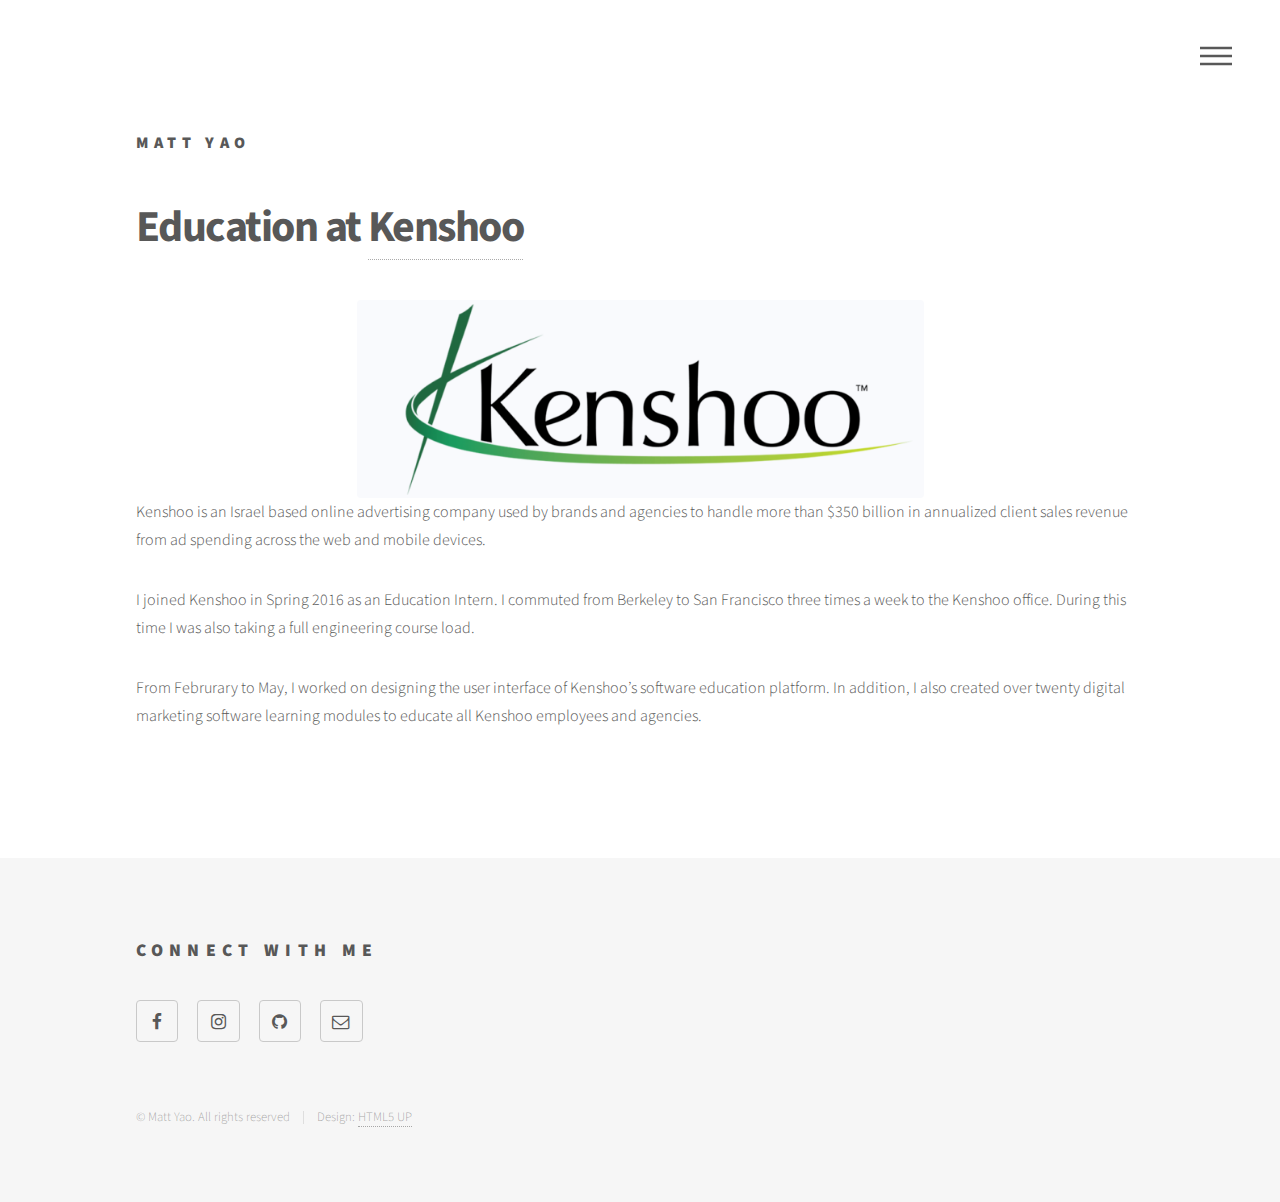
==== kenshoo.html @ 4a02d257 "hope this shit works" ====
<!DOCTYPE HTML>
<!--
	Phantom by HTML5 UP
	html5up.net | @ajlkn
	Free for personal and commercial use under the CCA 3.0 license (html5up.net/license)
-->
<html>
	<head>
		<title>Kenshoo</title>
		<meta charset="utf-8" />
		<meta name="viewport" content="width=device-width, initial-scale=1" />
		<!--[if lte IE 8]><script src="assets/js/ie/html5shiv.js"></script><![endif]-->
		<link rel="stylesheet" href="assets2/css/main.css" />
		<!--[if lte IE 9]><link rel="stylesheet" href="assets/css/ie9.css" /><![endif]-->
		<!--[if lte IE 8]><link rel="stylesheet" href="assets/css/ie8.css" /><![endif]-->
	</head>
	<body>
		<!-- Wrapper -->
			<div id="wrapper">

				<!-- Header -->
			<header id="header">
				<div class="inner">
					<a href="work.html" class="logo">
						<span class="symbol"><span class="title">Matt Yao</span>
					</a>
					<nav>
						<ul>
							<li><a href="#menu">Menu</a></li>
						</ul>
					</nav>
				</div>
			</header>

				<!-- Menu -->
					<nav id="menu">
						<h2>Menu</h2>
						<ul>
							<li><a href="index.html">Home</a></li>
							<li><a href="work.html">Work</a></li>
							<li><a href="projects.html">Projects</a></li>
							<li><a href="personal.html">Personal</a></li>
							<!-- <li><a href="elements.html">Elements</a></li> -->
						</ul>
					</nav>

				<!-- Main -->
					<div id="main">
						<div class="inner">
							<h1>Education at <a href="https://kenshoo.com/about/company/">Kenshoo</a></h1>
							<span class="image main"><img src="images2/kenshoobanner.png" alt="" /></span>
							<p>Kenshoo is an Israel based online advertising company used by brands and agencies to handle more than $350 billion in annualized client sales revenue from ad spending across the web and mobile devices.</p>

							<p>I joined Kenshoo in Spring 2016 as an Education Intern. I commuted from Berkeley to San Francisco three times a week to the Kenshoo office. During this time I was also taking a full engineering course load.</p>
							
							<p>From Februrary to May, I worked on designing the user interface of Kenshoo’s software education platform. In addition, I also created over twenty digital marketing software learning modules to educate all Kenshoo employees and agencies.</p>

						</div>
					</div>

				<!-- Footer -->
					<footer id="footer">
						<div class="inner">
						<!-- 	<section>
								<h2>Get in touch</h2>
								<form method="post" action="#">
									<div class="field half first">
										<input type="text" name="name" id="name" placeholder="Name" />
									</div>
									<div class="field half">
										<input type="email" name="email" id="email" placeholder="Email" />
									</div>
									<div class="field">
										<textarea name="message" id="message" placeholder="Message"></textarea>
									</div>
									<ul class="actions">
										<li><input type="submit" value="Send" class="special" /></li>
									</ul>
								</form>
							</section> -->
							<section>
								<h2>Connect with me</h2>
								<ul class="icons">
									<!-- <li><a href="#" class="icon style2 fa-twitter"><span class="label">Twitter</span></a></li> -->
									<li><a href="https://www.facebook.com/matt.r.yao" class="icon style2 fa-facebook"><span class="label">Facebook</span></a></li>
									<li><a href="https://www.instagram.com/mattyao_/" class="icon style2 fa-instagram"><span class="label">Instagram</span></a></li>
									<!-- <li><a href="#" class="icon style2 fa-dribbble"><span class="label">Dribbble</span></a></li> -->
									<li><a href="https://github.com/mattyao" class="icon style2 fa-github"><span class="label">GitHub</span></a></li>
									<!-- <li><a href="#" class="icon style2 fa-500px"><span class="label">500px</span></a></li> -->
									<!-- <li><a href="#" class="icon style2 fa-phone"><span class="label">Phone</span></a></li> -->
									<li><a href="mailto:matt.r.yao@gmail.com" class="icon style2 fa-envelope-o"><span class="label">Email</span></a></li>
								</ul>
							</section>
							<ul class="copyright">
								<li>&copy; Matt Yao. All rights reserved</li><li>Design: <a href="http://html5up.net">HTML5 UP</a></li>
							</ul>
						</div>
					</footer>

			</div>

		<!-- Scripts -->
			<script src="assets2/js/jquery.min.js"></script>
			<script src="assets2/js/skel.min.js"></script>
			<script src="assets2/js/util.js"></script>
			<!--[if lte IE 8]><script src="assets/js/ie/respond.min.js"></script><![endif]-->
			<script src="assets2/js/main.js"></script>

	</body>
</html>
---- assets2/css/main.css ----
@import url(font-awesome.min.css);
@import url("https://fonts.googleapis.com/css?family=Source+Sans+Pro:300,700,900");

/*
	Phantom by HTML5 UP
	html5up.net | @ajlkn
	Free for personal and commercial use under the CCA 3.0 license (html5up.net/license)
*/

/* Reset */

	html, body, div, span, applet, object, iframe, h1, h2, h3, h4, h5, h6, p, blockquote, pre, a, abbr, acronym, address, big, cite, code, del, dfn, em, img, ins, kbd, q, s, samp, small, strike, strong, sub, sup, tt, var, b, u, i, center, dl, dt, dd, ol, ul, li, fieldset, form, label, legend, table, caption, tbody, tfoot, thead, tr, th, td, article, aside, canvas, details, embed, figure, figcaption, footer, header, hgroup, menu, nav, output, ruby, section, summary, time, mark, audio, video {
		margin: 0;
		padding: 0;
		border: 0;
		font-size: 100%;
		font: inherit;
		vertical-align: baseline;
	}

	article, aside, details, figcaption, figure, footer, header, hgroup, menu, nav, section {
		display: block;
	}

	body {
		line-height: 1;
	}

	ol, ul {
		list-style: none;
	}

	blockquote, q {
		quotes: none;
	}

	blockquote:before, blockquote:after, q:before, q:after {
		content: '';
		content: none;
	}

	table {
		border-collapse: collapse;
		border-spacing: 0;
	}

	body {
		-webkit-text-size-adjust: none;
	}

/* Box Model */

	*, *:before, *:after {
		-moz-box-sizing: border-box;
		-webkit-box-sizing: border-box;
		box-sizing: border-box;
	}

/* Grid */

	.row {
		border-bottom: solid 1px transparent;
		-moz-box-sizing: border-box;
		-webkit-box-sizing: border-box;
		box-sizing: border-box;
	}

	.row > * {
		float: left;
		-moz-box-sizing: border-box;
		-webkit-box-sizing: border-box;
		box-sizing: border-box;
	}

	.row:after, .row:before {
		content: '';
		display: block;
		clear: both;
		height: 0;
	}

	.row.uniform > * > :first-child {
		margin-top: 0;
	}

	.row.uniform > * > :last-child {
		margin-bottom: 0;
	}

	.row.\30 \25 > * {
		padding: 0 0 0 0em;
	}

	.row.\30 \25 {
		margin: 0 0 -1px 0em;
	}

	.row.uniform.\30 \25 > * {
		padding: 0em 0 0 0em;
	}

	.row.uniform.\30 \25 {
		margin: 0em 0 -1px 0em;
	}

	.row > * {
		padding: 0 0 0 2em;
	}

	.row {
		margin: 0 0 -1px -2em;
	}

	.row.uniform > * {
		padding: 2em 0 0 2em;
	}

	.row.uniform {
		margin: -2em 0 -1px -2em;
	}

	.row.\32 00\25 > * {
		padding: 0 0 0 4em;
	}

	.row.\32 00\25 {
		margin: 0 0 -1px -4em;
	}

	.row.uniform.\32 00\25 > * {
		padding: 4em 0 0 4em;
	}

	.row.uniform.\32 00\25 {
		margin: -4em 0 -1px -4em;
	}

	.row.\31 50\25 > * {
		padding: 0 0 0 3em;
	}

	.row.\31 50\25 {
		margin: 0 0 -1px -3em;
	}

	.row.uniform.\31 50\25 > * {
		padding: 3em 0 0 3em;
	}

	.row.uniform.\31 50\25 {
		margin: -3em 0 -1px -3em;
	}

	.row.\35 0\25 > * {
		padding: 0 0 0 1em;
	}

	.row.\35 0\25 {
		margin: 0 0 -1px -1em;
	}

	.row.uniform.\35 0\25 > * {
		padding: 1em 0 0 1em;
	}

	.row.uniform.\35 0\25 {
		margin: -1em 0 -1px -1em;
	}

	.row.\32 5\25 > * {
		padding: 0 0 0 0.5em;
	}

	.row.\32 5\25 {
		margin: 0 0 -1px -0.5em;
	}

	.row.uniform.\32 5\25 > * {
		padding: 0.5em 0 0 0.5em;
	}

	.row.uniform.\32 5\25 {
		margin: -0.5em 0 -1px -0.5em;
	}

	.\31 2u, .\31 2u\24 {
		width: 100%;
		clear: none;
		margin-left: 0;
	}

	.\31 1u, .\31 1u\24 {
		width: 91.6666666667%;
		clear: none;
		margin-left: 0;
	}

	.\31 0u, .\31 0u\24 {
		width: 83.3333333333%;
		clear: none;
		margin-left: 0;
	}

	.\39 u, .\39 u\24 {
		width: 75%;
		clear: none;
		margin-left: 0;
	}

	.\38 u, .\38 u\24 {
		width: 66.6666666667%;
		clear: none;
		margin-left: 0;
	}

	.\37 u, .\37 u\24 {
		width: 58.3333333333%;
		clear: none;
		margin-left: 0;
	}

	.\36 u, .\36 u\24 {
		width: 50%;
		clear: none;
		margin-left: 0;
	}

	.\35 u, .\35 u\24 {
		width: 41.6666666667%;
		clear: none;
		margin-left: 0;
	}

	.\34 u, .\34 u\24 {
		width: 33.3333333333%;
		clear: none;
		margin-left: 0;
	}

	.\33 u, .\33 u\24 {
		width: 25%;
		clear: none;
		margin-left: 0;
	}

	.\32 u, .\32 u\24 {
		width: 16.6666666667%;
		clear: none;
		margin-left: 0;
	}

	.\31 u, .\31 u\24 {
		width: 8.3333333333%;
		clear: none;
		margin-left: 0;
	}

	.\31 2u\24 + *,
	.\31 1u\24 + *,
	.\31 0u\24 + *,
	.\39 u\24 + *,
	.\38 u\24 + *,
	.\37 u\24 + *,
	.\36 u\24 + *,
	.\35 u\24 + *,
	.\34 u\24 + *,
	.\33 u\24 + *,
	.\32 u\24 + *,
	.\31 u\24 + * {
		clear: left;
	}

	.\-11u {
		margin-left: 91.66667%;
	}

	.\-10u {
		margin-left: 83.33333%;
	}

	.\-9u {
		margin-left: 75%;
	}

	.\-8u {
		margin-left: 66.66667%;
	}

	.\-7u {
		margin-left: 58.33333%;
	}

	.\-6u {
		margin-left: 50%;
	}

	.\-5u {
		margin-left: 41.66667%;
	}

	.\-4u {
		margin-left: 33.33333%;
	}

	.\-3u {
		margin-left: 25%;
	}

	.\-2u {
		margin-left: 16.66667%;
	}

	.\-1u {
		margin-left: 8.33333%;
	}

	@media screen and (max-width: 1680px) {

		.row > * {
			padding: 0 0 0 2em;
		}

		.row {
			margin: 0 0 -1px -2em;
		}

		.row.uniform > * {
			padding: 2em 0 0 2em;
		}

		.row.uniform {
			margin: -2em 0 -1px -2em;
		}

		.row.\32 00\25 > * {
			padding: 0 0 0 4em;
		}

		.row.\32 00\25 {
			margin: 0 0 -1px -4em;
		}

		.row.uniform.\32 00\25 > * {
			padding: 4em 0 0 4em;
		}

		.row.uniform.\32 00\25 {
			margin: -4em 0 -1px -4em;
		}

		.row.\31 50\25 > * {
			padding: 0 0 0 3em;
		}

		.row.\31 50\25 {
			margin: 0 0 -1px -3em;
		}

		.row.uniform.\31 50\25 > * {
			padding: 3em 0 0 3em;
		}

		.row.uniform.\31 50\25 {
			margin: -3em 0 -1px -3em;
		}

		.row.\35 0\25 > * {
			padding: 0 0 0 1em;
		}

		.row.\35 0\25 {
			margin: 0 0 -1px -1em;
		}

		.row.uniform.\35 0\25 > * {
			padding: 1em 0 0 1em;
		}

		.row.uniform.\35 0\25 {
			margin: -1em 0 -1px -1em;
		}

		.row.\32 5\25 > * {
			padding: 0 0 0 0.5em;
		}

		.row.\32 5\25 {
			margin: 0 0 -1px -0.5em;
		}

		.row.uniform.\32 5\25 > * {
			padding: 0.5em 0 0 0.5em;
		}

		.row.uniform.\32 5\25 {
			margin: -0.5em 0 -1px -0.5em;
		}

		.\31 2u\28xlarge\29, .\31 2u\24\28xlarge\29 {
			width: 100%;
			clear: none;
			margin-left: 0;
		}

		.\31 1u\28xlarge\29, .\31 1u\24\28xlarge\29 {
			width: 91.6666666667%;
			clear: none;
			margin-left: 0;
		}

		.\31 0u\28xlarge\29, .\31 0u\24\28xlarge\29 {
			width: 83.3333333333%;
			clear: none;
			margin-left: 0;
		}

		.\39 u\28xlarge\29, .\39 u\24\28xlarge\29 {
			width: 75%;
			clear: none;
			margin-left: 0;
		}

		.\38 u\28xlarge\29, .\38 u\24\28xlarge\29 {
			width: 66.6666666667%;
			clear: none;
			margin-left: 0;
		}

		.\37 u\28xlarge\29, .\37 u\24\28xlarge\29 {
			width: 58.3333333333%;
			clear: none;
			margin-left: 0;
		}

		.\36 u\28xlarge\29, .\36 u\24\28xlarge\29 {
			width: 50%;
			clear: none;
			margin-left: 0;
		}

		.\35 u\28xlarge\29, .\35 u\24\28xlarge\29 {
			width: 41.6666666667%;
			clear: none;
			margin-left: 0;
		}

		.\34 u\28xlarge\29, .\34 u\24\28xlarge\29 {
			width: 33.3333333333%;
			clear: none;
			margin-left: 0;
		}

		.\33 u\28xlarge\29, .\33 u\24\28xlarge\29 {
			width: 25%;
			clear: none;
			margin-left: 0;
		}

		.\32 u\28xlarge\29, .\32 u\24\28xlarge\29 {
			width: 16.6666666667%;
			clear: none;
			margin-left: 0;
		}

		.\31 u\28xlarge\29, .\31 u\24\28xlarge\29 {
			width: 8.3333333333%;
			clear: none;
			margin-left: 0;
		}

		.\31 2u\24\28xlarge\29 + *,
		.\31 1u\24\28xlarge\29 + *,
		.\31 0u\24\28xlarge\29 + *,
		.\39 u\24\28xlarge\29 + *,
		.\38 u\24\28xlarge\29 + *,
		.\37 u\24\28xlarge\29 + *,
		.\36 u\24\28xlarge\29 + *,
		.\35 u\24\28xlarge\29 + *,
		.\34 u\24\28xlarge\29 + *,
		.\33 u\24\28xlarge\29 + *,
		.\32 u\24\28xlarge\29 + *,
		.\31 u\24\28xlarge\29 + * {
			clear: left;
		}

		.\-11u\28xlarge\29 {
			margin-left: 91.66667%;
		}

		.\-10u\28xlarge\29 {
			margin-left: 83.33333%;
		}

		.\-9u\28xlarge\29 {
			margin-left: 75%;
		}

		.\-8u\28xlarge\29 {
			margin-left: 66.66667%;
		}

		.\-7u\28xlarge\29 {
			margin-left: 58.33333%;
		}

		.\-6u\28xlarge\29 {
			margin-left: 50%;
		}

		.\-5u\28xlarge\29 {
			margin-left: 41.66667%;
		}

		.\-4u\28xlarge\29 {
			margin-left: 33.33333%;
		}

		.\-3u\28xlarge\29 {
			margin-left: 25%;
		}

		.\-2u\28xlarge\29 {
			margin-left: 16.66667%;
		}

		.\-1u\28xlarge\29 {
			margin-left: 8.33333%;
		}

	}

	@media screen and (max-width: 1280px) {

		.row > * {
			padding: 0 0 0 2em;
		}

		.row {
			margin: 0 0 -1px -2em;
		}

		.row.uniform > * {
			padding: 2em 0 0 2em;
		}

		.row.uniform {
			margin: -2em 0 -1px -2em;
		}

		.row.\32 00\25 > * {
			padding: 0 0 0 4em;
		}

		.row.\32 00\25 {
			margin: 0 0 -1px -4em;
		}

		.row.uniform.\32 00\25 > * {
			padding: 4em 0 0 4em;
		}

		.row.uniform.\32 00\25 {
			margin: -4em 0 -1px -4em;
		}

		.row.\31 50\25 > * {
			padding: 0 0 0 3em;
		}

		.row.\31 50\25 {
			margin: 0 0 -1px -3em;
		}

		.row.uniform.\31 50\25 > * {
			padding: 3em 0 0 3em;
		}

		.row.uniform.\31 50\25 {
			margin: -3em 0 -1px -3em;
		}

		.row.\35 0\25 > * {
			padding: 0 0 0 1em;
		}

		.row.\35 0\25 {
			margin: 0 0 -1px -1em;
		}

		.row.uniform.\35 0\25 > * {
			padding: 1em 0 0 1em;
		}

		.row.uniform.\35 0\25 {
			margin: -1em 0 -1px -1em;
		}

		.row.\32 5\25 > * {
			padding: 0 0 0 0.5em;
		}

		.row.\32 5\25 {
			margin: 0 0 -1px -0.5em;
		}

		.row.uniform.\32 5\25 > * {
			padding: 0.5em 0 0 0.5em;
		}

		.row.uniform.\32 5\25 {
			margin: -0.5em 0 -1px -0.5em;
		}

		.\31 2u\28large\29, .\31 2u\24\28large\29 {
			width: 100%;
			clear: none;
			margin-left: 0;
		}

		.\31 1u\28large\29, .\31 1u\24\28large\29 {
			width: 91.6666666667%;
			clear: none;
			margin-left: 0;
		}

		.\31 0u\28large\29, .\31 0u\24\28large\29 {
			width: 83.3333333333%;
			clear: none;
			margin-left: 0;
		}

		.\39 u\28large\29, .\39 u\24\28large\29 {
			width: 75%;
			clear: none;
			margin-left: 0;
		}

		.\38 u\28large\29, .\38 u\24\28large\29 {
			width: 66.6666666667%;
			clear: none;
			margin-left: 0;
		}

		.\37 u\28large\29, .\37 u\24\28large\29 {
			width: 58.3333333333%;
			clear: none;
			margin-left: 0;
		}

		.\36 u\28large\29, .\36 u\24\28large\29 {
			width: 50%;
			clear: none;
			margin-left: 0;
		}

		.\35 u\28large\29, .\35 u\24\28large\29 {
			width: 41.6666666667%;
			clear: none;
			margin-left: 0;
		}

		.\34 u\28large\29, .\34 u\24\28large\29 {
			width: 33.3333333333%;
			clear: none;
			margin-left: 0;
		}

		.\33 u\28large\29, .\33 u\24\28large\29 {
			width: 25%;
			clear: none;
			margin-left: 0;
		}

		.\32 u\28large\29, .\32 u\24\28large\29 {
			width: 16.6666666667%;
			clear: none;
			margin-left: 0;
		}

		.\31 u\28large\29, .\31 u\24\28large\29 {
			width: 8.3333333333%;
			clear: none;
			margin-left: 0;
		}

		.\31 2u\24\28large\29 + *,
		.\31 1u\24\28large\29 + *,
		.\31 0u\24\28large\29 + *,
		.\39 u\24\28large\29 + *,
		.\38 u\24\28large\29 + *,
		.\37 u\24\28large\29 + *,
		.\36 u\24\28large\29 + *,
		.\35 u\24\28large\29 + *,
		.\34 u\24\28large\29 + *,
		.\33 u\24\28large\29 + *,
		.\32 u\24\28large\29 + *,
		.\31 u\24\28large\29 + * {
			clear: left;
		}

		.\-11u\28large\29 {
			margin-left: 91.66667%;
		}

		.\-10u\28large\29 {
			margin-left: 83.33333%;
		}

		.\-9u\28large\29 {
			margin-left: 75%;
		}

		.\-8u\28large\29 {
			margin-left: 66.66667%;
		}

		.\-7u\28large\29 {
			margin-left: 58.33333%;
		}

		.\-6u\28large\29 {
			margin-left: 50%;
		}

		.\-5u\28large\29 {
			margin-left: 41.66667%;
		}

		.\-4u\28large\29 {
			margin-left: 33.33333%;
		}

		.\-3u\28large\29 {
			margin-left: 25%;
		}

		.\-2u\28large\29 {
			margin-left: 16.66667%;
		}

		.\-1u\28large\29 {
			margin-left: 8.33333%;
		}

	}

	@media screen and (max-width: 980px) {

		.row > * {
			padding: 0 0 0 1.5em;
		}

		.row {
			margin: 0 0 -1px -1.5em;
		}

		.row.uniform > * {
			padding: 1.5em 0 0 1.5em;
		}

		.row.uniform {
			margin: -1.5em 0 -1px -1.5em;
		}

		.row.\32 00\25 > * {
			padding: 0 0 0 3em;
		}

		.row.\32 00\25 {
			margin: 0 0 -1px -3em;
		}

		.row.uniform.\32 00\25 > * {
			padding: 3em 0 0 3em;
		}

		.row.uniform.\32 00\25 {
			margin: -3em 0 -1px -3em;
		}

		.row.\31 50\25 > * {
			padding: 0 0 0 2.25em;
		}

		.row.\31 50\25 {
			margin: 0 0 -1px -2.25em;
		}

		.row.uniform.\31 50\25 > * {
			padding: 2.25em 0 0 2.25em;
		}

		.row.uniform.\31 50\25 {
			margin: -2.25em 0 -1px -2.25em;
		}

		.row.\35 0\25 > * {
			padding: 0 0 0 0.75em;
		}

		.row.\35 0\25 {
			margin: 0 0 -1px -0.75em;
		}

		.row.uniform.\35 0\25 > * {
			padding: 0.75em 0 0 0.75em;
		}

		.row.uniform.\35 0\25 {
			margin: -0.75em 0 -1px -0.75em;
		}

		.row.\32 5\25 > * {
			padding: 0 0 0 0.375em;
		}

		.row.\32 5\25 {
			margin: 0 0 -1px -0.375em;
		}

		.row.uniform.\32 5\25 > * {
			padding: 0.375em 0 0 0.375em;
		}

		.row.uniform.\32 5\25 {
			margin: -0.375em 0 -1px -0.375em;
		}

		.\31 2u\28medium\29, .\31 2u\24\28medium\29 {
			width: 100%;
			clear: none;
			margin-left: 0;
		}

		.\31 1u\28medium\29, .\31 1u\24\28medium\29 {
			width: 91.6666666667%;
			clear: none;
			margin-left: 0;
		}

		.\31 0u\28medium\29, .\31 0u\24\28medium\29 {
			width: 83.3333333333%;
			clear: none;
			margin-left: 0;
		}

		.\39 u\28medium\29, .\39 u\24\28medium\29 {
			width: 75%;
			clear: none;
			margin-left: 0;
		}

		.\38 u\28medium\29, .\38 u\24\28medium\29 {
			width: 66.6666666667%;
			clear: none;
			margin-left: 0;
		}

		.\37 u\28medium\29, .\37 u\24\28medium\29 {
			width: 58.3333333333%;
			clear: none;
			margin-left: 0;
		}

		.\36 u\28medium\29, .\36 u\24\28medium\29 {
			width: 50%;
			clear: none;
			margin-left: 0;
		}

		.\35 u\28medium\29, .\35 u\24\28medium\29 {
			width: 41.6666666667%;
			clear: none;
			margin-left: 0;
		}

		.\34 u\28medium\29, .\34 u\24\28medium\29 {
			width: 33.3333333333%;
			clear: none;
			margin-left: 0;
		}

		.\33 u\28medium\29, .\33 u\24\28medium\29 {
			width: 25%;
			clear: none;
			margin-left: 0;
		}

		.\32 u\28medium\29, .\32 u\24\28medium\29 {
			width: 16.6666666667%;
			clear: none;
			margin-left: 0;
		}

		.\31 u\28medium\29, .\31 u\24\28medium\29 {
			width: 8.3333333333%;
			clear: none;
			margin-left: 0;
		}

		.\31 2u\24\28medium\29 + *,
		.\31 1u\24\28medium\29 + *,
		.\31 0u\24\28medium\29 + *,
		.\39 u\24\28medium\29 + *,
		.\38 u\24\28medium\29 + *,
		.\37 u\24\28medium\29 + *,
		.\36 u\24\28medium\29 + *,
		.\35 u\24\28medium\29 + *,
		.\34 u\24\28medium\29 + *,
		.\33 u\24\28medium\29 + *,
		.\32 u\24\28medium\29 + *,
		.\31 u\24\28medium\29 + * {
			clear: left;
		}

		.\-11u\28medium\29 {
			margin-left: 91.66667%;
		}

		.\-10u\28medium\29 {
			margin-left: 83.33333%;
		}

		.\-9u\28medium\29 {
			margin-left: 75%;
		}

		.\-8u\28medium\29 {
			margin-left: 66.66667%;
		}

		.\-7u\28medium\29 {
			margin-left: 58.33333%;
		}

		.\-6u\28medium\29 {
			margin-left: 50%;
		}

		.\-5u\28medium\29 {
			margin-left: 41.66667%;
		}

		.\-4u\28medium\29 {
			margin-left: 33.33333%;
		}

		.\-3u\28medium\29 {
			margin-left: 25%;
		}

		.\-2u\28medium\29 {
			margin-left: 16.66667%;
		}

		.\-1u\28medium\29 {
			margin-left: 8.33333%;
		}

	}

	@media screen and (max-width: 736px) {

		.row > * {
			padding: 0 0 0 1em;
		}

		.row {
			margin: 0 0 -1px -1em;
		}

		.row.uniform > * {
			padding: 1em 0 0 1em;
		}

		.row.uniform {
			margin: -1em 0 -1px -1em;
		}

		.row.\32 00\25 > * {
			padding: 0 0 0 2em;
		}

		.row.\32 00\25 {
			margin: 0 0 -1px -2em;
		}

		.row.uniform.\32 00\25 > * {
			padding: 2em 0 0 2em;
		}

		.row.uniform.\32 00\25 {
			margin: -2em 0 -1px -2em;
		}

		.row.\31 50\25 > * {
			padding: 0 0 0 1.5em;
		}

		.row.\31 50\25 {
			margin: 0 0 -1px -1.5em;
		}

		.row.uniform.\31 50\25 > * {
			padding: 1.5em 0 0 1.5em;
		}

		.row.uniform.\31 50\25 {
			margin: -1.5em 0 -1px -1.5em;
		}

		.row.\35 0\25 > * {
			padding: 0 0 0 0.5em;
		}

		.row.\35 0\25 {
			margin: 0 0 -1px -0.5em;
		}

		.row.uniform.\35 0\25 > * {
			padding: 0.5em 0 0 0.5em;
		}

		.row.uniform.\35 0\25 {
			margin: -0.5em 0 -1px -0.5em;
		}

		.row.\32 5\25 > * {
			padding: 0 0 0 0.25em;
		}

		.row.\32 5\25 {
			margin: 0 0 -1px -0.25em;
		}

		.row.uniform.\32 5\25 > * {
			padding: 0.25em 0 0 0.25em;
		}

		.row.uniform.\32 5\25 {
			margin: -0.25em 0 -1px -0.25em;
		}

		.\31 2u\28small\29, .\31 2u\24\28small\29 {
			width: 100%;
			clear: none;
			margin-left: 0;
		}

		.\31 1u\28small\29, .\31 1u\24\28small\29 {
			width: 91.6666666667%;
			clear: none;
			margin-left: 0;
		}

		.\31 0u\28small\29, .\31 0u\24\28small\29 {
			width: 83.3333333333%;
			clear: none;
			margin-left: 0;
		}

		.\39 u\28small\29, .\39 u\24\28small\29 {
			width: 75%;
			clear: none;
			margin-left: 0;
		}

		.\38 u\28small\29, .\38 u\24\28small\29 {
			width: 66.6666666667%;
			clear: none;
			margin-left: 0;
		}

		.\37 u\28small\29, .\37 u\24\28small\29 {
			width: 58.3333333333%;
			clear: none;
			margin-left: 0;
		}

		.\36 u\28small\29, .\36 u\24\28small\29 {
			width: 50%;
			clear: none;
			margin-left: 0;
		}

		.\35 u\28small\29, .\35 u\24\28small\29 {
			width: 41.6666666667%;
			clear: none;
			margin-left: 0;
		}

		.\34 u\28small\29, .\34 u\24\28small\29 {
			width: 33.3333333333%;
			clear: none;
			margin-left: 0;
		}

		.\33 u\28small\29, .\33 u\24\28small\29 {
			width: 25%;
			clear: none;
			margin-left: 0;
		}

		.\32 u\28small\29, .\32 u\24\28small\29 {
			width: 16.6666666667%;
			clear: none;
			margin-left: 0;
		}

		.\31 u\28small\29, .\31 u\24\28small\29 {
			width: 8.3333333333%;
			clear: none;
			margin-left: 0;
		}

		.\31 2u\24\28small\29 + *,
		.\31 1u\24\28small\29 + *,
		.\31 0u\24\28small\29 + *,
		.\39 u\24\28small\29 + *,
		.\38 u\24\28small\29 + *,
		.\37 u\24\28small\29 + *,
		.\36 u\24\28small\29 + *,
		.\35 u\24\28small\29 + *,
		.\34 u\24\28small\29 + *,
		.\33 u\24\28small\29 + *,
		.\32 u\24\28small\29 + *,
		.\31 u\24\28small\29 + * {
			clear: left;
		}

		.\-11u\28small\29 {
			margin-left: 91.66667%;
		}

		.\-10u\28small\29 {
			margin-left: 83.33333%;
		}

		.\-9u\28small\29 {
			margin-left: 75%;
		}

		.\-8u\28small\29 {
			margin-left: 66.66667%;
		}

		.\-7u\28small\29 {
			margin-left: 58.33333%;
		}

		.\-6u\28small\29 {
			margin-left: 50%;
		}

		.\-5u\28small\29 {
			margin-left: 41.66667%;
		}

		.\-4u\28small\29 {
			margin-left: 33.33333%;
		}

		.\-3u\28small\29 {
			margin-left: 25%;
		}

		.\-2u\28small\29 {
			margin-left: 16.66667%;
		}

		.\-1u\28small\29 {
			margin-left: 8.33333%;
		}

	}

	@media screen and (max-width: 480px) {

		.row > * {
			padding: 0 0 0 1em;
		}

		.row {
			margin: 0 0 -1px -1em;
		}

		.row.uniform > * {
			padding: 1em 0 0 1em;
		}

		.row.uniform {
			margin: -1em 0 -1px -1em;
		}

		.row.\32 00\25 > * {
			padding: 0 0 0 2em;
		}

		.row.\32 00\25 {
			margin: 0 0 -1px -2em;
		}

		.row.uniform.\32 00\25 > * {
			padding: 2em 0 0 2em;
		}

		.row.uniform.\32 00\25 {
			margin: -2em 0 -1px -2em;
		}

		.row.\31 50\25 > * {
			padding: 0 0 0 1.5em;
		}

		.row.\31 50\25 {
			margin: 0 0 -1px -1.5em;
		}

		.row.uniform.\31 50\25 > * {
			padding: 1.5em 0 0 1.5em;
		}

		.row.uniform.\31 50\25 {
			margin: -1.5em 0 -1px -1.5em;
		}

		.row.\35 0\25 > * {
			padding: 0 0 0 0.5em;
		}

		.row.\35 0\25 {
			margin: 0 0 -1px -0.5em;
		}

		.row.uniform.\35 0\25 > * {
			padding: 0.5em 0 0 0.5em;
		}

		.row.uniform.\35 0\25 {
			margin: -0.5em 0 -1px -0.5em;
		}

		.row.\32 5\25 > * {
			padding: 0 0 0 0.25em;
		}

		.row.\32 5\25 {
			margin: 0 0 -1px -0.25em;
		}

		.row.uniform.\32 5\25 > * {
			padding: 0.25em 0 0 0.25em;
		}

		.row.uniform.\32 5\25 {
			margin: -0.25em 0 -1px -0.25em;
		}

		.\31 2u\28xsmall\29, .\31 2u\24\28xsmall\29 {
			width: 100%;
			clear: none;
			margin-left: 0;
		}

		.\31 1u\28xsmall\29, .\31 1u\24\28xsmall\29 {
			width: 91.6666666667%;
			clear: none;
			margin-left: 0;
		}

		.\31 0u\28xsmall\29, .\31 0u\24\28xsmall\29 {
			width: 83.3333333333%;
			clear: none;
			margin-left: 0;
		}

		.\39 u\28xsmall\29, .\39 u\24\28xsmall\29 {
			width: 75%;
			clear: none;
			margin-left: 0;
		}

		.\38 u\28xsmall\29, .\38 u\24\28xsmall\29 {
			width: 66.6666666667%;
			clear: none;
			margin-left: 0;
		}

		.\37 u\28xsmall\29, .\37 u\24\28xsmall\29 {
			width: 58.3333333333%;
			clear: none;
			margin-left: 0;
		}

		.\36 u\28xsmall\29, .\36 u\24\28xsmall\29 {
			width: 50%;
			clear: none;
			margin-left: 0;
		}

		.\35 u\28xsmall\29, .\35 u\24\28xsmall\29 {
			width: 41.6666666667%;
			clear: none;
			margin-left: 0;
		}

		.\34 u\28xsmall\29, .\34 u\24\28xsmall\29 {
			width: 33.3333333333%;
			clear: none;
			margin-left: 0;
		}

		.\33 u\28xsmall\29, .\33 u\24\28xsmall\29 {
			width: 25%;
			clear: none;
			margin-left: 0;
		}

		.\32 u\28xsmall\29, .\32 u\24\28xsmall\29 {
			width: 16.6666666667%;
			clear: none;
			margin-left: 0;
		}

		.\31 u\28xsmall\29, .\31 u\24\28xsmall\29 {
			width: 8.3333333333%;
			clear: none;
			margin-left: 0;
		}

		.\31 2u\24\28xsmall\29 + *,
		.\31 1u\24\28xsmall\29 + *,
		.\31 0u\24\28xsmall\29 + *,
		.\39 u\24\28xsmall\29 + *,
		.\38 u\24\28xsmall\29 + *,
		.\37 u\24\28xsmall\29 + *,
		.\36 u\24\28xsmall\29 + *,
		.\35 u\24\28xsmall\29 + *,
		.\34 u\24\28xsmall\29 + *,
		.\33 u\24\28xsmall\29 + *,
		.\32 u\24\28xsmall\29 + *,
		.\31 u\24\28xsmall\29 + * {
			clear: left;
		}

		.\-11u\28xsmall\29 {
			margin-left: 91.66667%;
		}

		.\-10u\28xsmall\29 {
			margin-left: 83.33333%;
		}

		.\-9u\28xsmall\29 {
			margin-left: 75%;
		}

		.\-8u\28xsmall\29 {
			margin-left: 66.66667%;
		}

		.\-7u\28xsmall\29 {
			margin-left: 58.33333%;
		}

		.\-6u\28xsmall\29 {
			margin-left: 50%;
		}

		.\-5u\28xsmall\29 {
			margin-left: 41.66667%;
		}

		.\-4u\28xsmall\29 {
			margin-left: 33.33333%;
		}

		.\-3u\28xsmall\29 {
			margin-left: 25%;
		}

		.\-2u\28xsmall\29 {
			margin-left: 16.66667%;
		}

		.\-1u\28xsmall\29 {
			margin-left: 8.33333%;
		}

	}

	@media screen and (max-width: 360px) {

		.row > * {
			padding: 0 0 0 1em;
		}

		.row {
			margin: 0 0 -1px -1em;
		}

		.row.uniform > * {
			padding: 1em 0 0 1em;
		}

		.row.uniform {
			margin: -1em 0 -1px -1em;
		}

		.row.\32 00\25 > * {
			padding: 0 0 0 2em;
		}

		.row.\32 00\25 {
			margin: 0 0 -1px -2em;
		}

		.row.uniform.\32 00\25 > * {
			padding: 2em 0 0 2em;
		}

		.row.uniform.\32 00\25 {
			margin: -2em 0 -1px -2em;
		}

		.row.\31 50\25 > * {
			padding: 0 0 0 1.5em;
		}

		.row.\31 50\25 {
			margin: 0 0 -1px -1.5em;
		}

		.row.uniform.\31 50\25 > * {
			padding: 1.5em 0 0 1.5em;
		}

		.row.uniform.\31 50\25 {
			margin: -1.5em 0 -1px -1.5em;
		}

		.row.\35 0\25 > * {
			padding: 0 0 0 0.5em;
		}

		.row.\35 0\25 {
			margin: 0 0 -1px -0.5em;
		}

		.row.uniform.\35 0\25 > * {
			padding: 0.5em 0 0 0.5em;
		}

		.row.uniform.\35 0\25 {
			margin: -0.5em 0 -1px -0.5em;
		}

		.row.\32 5\25 > * {
			padding: 0 0 0 0.25em;
		}

		.row.\32 5\25 {
			margin: 0 0 -1px -0.25em;
		}

		.row.uniform.\32 5\25 > * {
			padding: 0.25em 0 0 0.25em;
		}

		.row.uniform.\32 5\25 {
			margin: -0.25em 0 -1px -0.25em;
		}

		.\31 2u\28xxsmall\29, .\31 2u\24\28xxsmall\29 {
			width: 100%;
			clear: none;
			margin-left: 0;
		}

		.\31 1u\28xxsmall\29, .\31 1u\24\28xxsmall\29 {
			width: 91.6666666667%;
			clear: none;
			margin-left: 0;
		}

		.\31 0u\28xxsmall\29, .\31 0u\24\28xxsmall\29 {
			width: 83.3333333333%;
			clear: none;
			margin-left: 0;
		}

		.\39 u\28xxsmall\29, .\39 u\24\28xxsmall\29 {
			width: 75%;
			clear: none;
			margin-left: 0;
		}

		.\38 u\28xxsmall\29, .\38 u\24\28xxsmall\29 {
			width: 66.6666666667%;
			clear: none;
			margin-left: 0;
		}

		.\37 u\28xxsmall\29, .\37 u\24\28xxsmall\29 {
			width: 58.3333333333%;
			clear: none;
			margin-left: 0;
		}

		.\36 u\28xxsmall\29, .\36 u\24\28xxsmall\29 {
			width: 50%;
			clear: none;
			margin-left: 0;
		}

		.\35 u\28xxsmall\29, .\35 u\24\28xxsmall\29 {
			width: 41.6666666667%;
			clear: none;
			margin-left: 0;
		}

		.\34 u\28xxsmall\29, .\34 u\24\28xxsmall\29 {
			width: 33.3333333333%;
			clear: none;
			margin-left: 0;
		}

		.\33 u\28xxsmall\29, .\33 u\24\28xxsmall\29 {
			width: 25%;
			clear: none;
			margin-left: 0;
		}

		.\32 u\28xxsmall\29, .\32 u\24\28xxsmall\29 {
			width: 16.6666666667%;
			clear: none;
			margin-left: 0;
		}

		.\31 u\28xxsmall\29, .\31 u\24\28xxsmall\29 {
			width: 8.3333333333%;
			clear: none;
			margin-left: 0;
		}

		.\31 2u\24\28xxsmall\29 + *,
		.\31 1u\24\28xxsmall\29 + *,
		.\31 0u\24\28xxsmall\29 + *,
		.\39 u\24\28xxsmall\29 + *,
		.\38 u\24\28xxsmall\29 + *,
		.\37 u\24\28xxsmall\29 + *,
		.\36 u\24\28xxsmall\29 + *,
		.\35 u\24\28xxsmall\29 + *,
		.\34 u\24\28xxsmall\29 + *,
		.\33 u\24\28xxsmall\29 + *,
		.\32 u\24\28xxsmall\29 + *,
		.\31 u\24\28xxsmall\29 + * {
			clear: left;
		}

		.\-11u\28xxsmall\29 {
			margin-left: 91.66667%;
		}

		.\-10u\28xxsmall\29 {
			margin-left: 83.33333%;
		}

		.\-9u\28xxsmall\29 {
			margin-left: 75%;
		}

		.\-8u\28xxsmall\29 {
			margin-left: 66.66667%;
		}

		.\-7u\28xxsmall\29 {
			margin-left: 58.33333%;
		}

		.\-6u\28xxsmall\29 {
			margin-left: 50%;
		}

		.\-5u\28xxsmall\29 {
			margin-left: 41.66667%;
		}

		.\-4u\28xxsmall\29 {
			margin-left: 33.33333%;
		}

		.\-3u\28xxsmall\29 {
			margin-left: 25%;
		}

		.\-2u\28xxsmall\29 {
			margin-left: 16.66667%;
		}

		.\-1u\28xxsmall\29 {
			margin-left: 8.33333%;
		}

	}

/* Basic */

	@-ms-viewport {
		width: device-width;
	}

	body {
		-ms-overflow-style: scrollbar;
	}

	@media screen and (max-width: 480px) {

		html, body {
			min-width: 320px;
		}

	}

	body {
		background: #ffffff;
	}

		body.is-loading *, body.is-loading *:before, body.is-loading *:after {
			-moz-animation: none !important;
			-webkit-animation: none !important;
			-ms-animation: none !important;
			animation: none !important;
			-moz-transition: none !important;
			-webkit-transition: none !important;
			-ms-transition: none !important;
			transition: none !important;
		}

/* Type */

	body, input, select, textarea {
		color: #585858;
		font-family: "Source Sans Pro", Helvetica, sans-serif;
		font-size: 16pt;
		font-weight: 300;
		line-height: 1.75;
	}

		@media screen and (max-width: 1680px) {

			body, input, select, textarea {
				font-size: 14pt;
			}

		}

		@media screen and (max-width: 1280px) {

			body, input, select, textarea {
				font-size: 12pt;
			}

		}

	a {
		-moz-transition: border-bottom-color 0.2s ease, color 0.2s ease;
		-webkit-transition: border-bottom-color 0.2s ease, color 0.2s ease;
		-ms-transition: border-bottom-color 0.2s ease, color 0.2s ease;
		transition: border-bottom-color 0.2s ease, color 0.2s ease;
		text-decoration: none;
		color: #585858;
		border-bottom: dotted 1px rgba(88, 88, 88, 0.5);
	}

		a:hover {
			border-bottom-color: transparent;
			color: #f2849e !important;
		}

	strong, b {
		font-weight: 900;
	}

	em, i {
		font-style: italic;
	}

	p {
		margin: 0 0 2em 0;
	}

	h1 {
		font-size: 2.75em;
		font-weight: 700;
		line-height: 1.3;
		margin: 0 0 1em 0;
		letter-spacing: -0.035em;
	}

		h1 a {
			color: inherit;
		}

		@media screen and (max-width: 736px) {

			h1 {
				font-size: 2em;
				margin: 0 0 1em 0;
			}

		}

		@media screen and (max-width: 360px) {

			h1 {
				font-size: 1.75em;
			}

		}

	h2, h3, h4, h5, h6 {
		font-weight: 900;
		line-height: 1.5;
		margin: 0 0 2em 0;
		text-transform: uppercase;
		letter-spacing: 0.35em;
	}

		h2 a, h3 a, h4 a, h5 a, h6 a {
			color: inherit;
		}

	h2 {
		font-size: 1.1em;
	}

	h3 {
		font-size: 1em;
	}

	h4 {
		font-size: 0.8em;
	}

	h5 {
		font-size: 0.8em;
	}

	h6 {
		font-size: 0.8em;
	}

	@media screen and (max-width: 980px) {

		h1 br, h2 br, h3 br, h4 br, h5 br, h6 br {
			display: none;
		}

	}

	@media screen and (max-width: 736px) {

		h2 {
			font-size: 1em;
		}

		h3 {
			font-size: 0.8em;
		}

	}

	sub {
		font-size: 0.8em;
		position: relative;
		top: 0.5em;
	}

	sup {
		font-size: 0.8em;
		position: relative;
		top: -0.5em;
	}

	blockquote {
		border-left: solid 4px #c9c9c9;
		font-style: italic;
		margin: 0 0 2em 0;
		padding: 0.5em 0 0.5em 2em;
	}

	code {
		background: rgba(144, 144, 144, 0.075);
		border-radius: 4px;
		border: solid 1px #c9c9c9;
		font-family: "Courier New", monospace;
		font-size: 0.9em;
		margin: 0 0.25em;
		padding: 0.25em 0.65em;
	}

	pre {
		-webkit-overflow-scrolling: touch;
		font-family: "Courier New", monospace;
		font-size: 0.9em;
		margin: 0 0 2em 0;
	}

		pre code {
			display: block;
			line-height: 1.75;
			padding: 1em 1.5em;
			overflow-x: auto;
		}

	hr {
		border: 0;
		border-bottom: solid 1px #c9c9c9;
		margin: 2em 0;
	}

		hr.major {
			margin: 3em 0;
		}

	.align-left {
		text-align: left;
	}

	.align-center {
		text-align: center;
	}

	.align-right {
		text-align: right;
	}

/* Section/Article */

	section.special, article.special {
		text-align: center;
	}

	header p {
		margin-top: -1em;
	}

	@media screen and (max-width: 736px) {

		header p {
			margin-top: 0;
		}

	}

/* Icon */

	.icon {
		text-decoration: none;
		border-bottom: none;
		position: relative;
	}

		.icon:before {
			-moz-osx-font-smoothing: grayscale;
			-webkit-font-smoothing: antialiased;
			font-family: FontAwesome;
			font-style: normal;
			font-weight: normal;
			text-transform: none !important;
		}

		.icon > .label {
			display: none;
		}

		.icon.style2 {
			-moz-transition: background-color 0.2s ease-in-out, color 0.2s ease-in-out, border-color 0.2s ease-in-out;
			-webkit-transition: background-color 0.2s ease-in-out, color 0.2s ease-in-out, border-color 0.2s ease-in-out;
			-ms-transition: background-color 0.2s ease-in-out, color 0.2s ease-in-out, border-color 0.2s ease-in-out;
			transition: background-color 0.2s ease-in-out, color 0.2s ease-in-out, border-color 0.2s ease-in-out;
			background-color: transparent;
			border: solid 1px #c9c9c9;
			border-radius: 4px;
			width: 2.65em;
			height: 2.65em;
			display: inline-block;
			text-align: center;
			line-height: 2.65em;
			color: inherit;
		}

			.icon.style2:before {
				font-size: 1.1em;
			}

			.icon.style2:hover {
				color: #f2849e;
				border-color: #f2849e;
			}

			.icon.style2:active {
				background-color: rgba(242, 132, 158, 0.1);
			}

/* List */

	ol {
		list-style: decimal;
		margin: 0 0 2em 0;
		padding-left: 1.25em;
	}

		ol li {
			padding-left: 0.25em;
		}

	ul {
		list-style: disc;
		margin: 0 0 2em 0;
		padding-left: 1em;
	}

		ul li {
			padding-left: 0.5em;
		}

		ul.alt {
			list-style: none;
			padding-left: 0;
		}

			ul.alt li {
				border-top: solid 1px #c9c9c9;
				padding: 0.5em 0;
			}

				ul.alt li:first-child {
					border-top: 0;
					padding-top: 0;
				}

		ul.icons {
			cursor: default;
			list-style: none;
			padding-left: 0;
			margin: -1em 0 2em -1em;
		}

			ul.icons li {
				display: inline-block;
				padding: 1em 0 0 1em;
			}

		ul.actions {
			cursor: default;
			list-style: none;
			padding-left: 0;
		}

			ul.actions li {
				display: inline-block;
				padding: 0 1em 0 0;
				vertical-align: middle;
			}

				ul.actions li:last-child {
					padding-right: 0;
				}

			ul.actions.small li {
				padding: 0 0.5em 0 0;
			}

			ul.actions.vertical li {
				display: block;
				padding: 1em 0 0 0;
			}

				ul.actions.vertical li:first-child {
					padding-top: 0;
				}

				ul.actions.vertical li > * {
					margin-bottom: 0;
				}

			ul.actions.vertical.small li {
				padding: 0.5em 0 0 0;
			}

				ul.actions.vertical.small li:first-child {
					padding-top: 0;
				}

			ul.actions.fit {
				display: table;
				margin-left: -1em;
				padding: 0;
				table-layout: fixed;
				width: calc(100% + 1em);
			}

				ul.actions.fit li {
					display: table-cell;
					padding: 0 0 0 1em;
				}

					ul.actions.fit li > * {
						margin-bottom: 0;
					}

				ul.actions.fit.small {
					margin-left: -0.5em;
					width: calc(100% + 0.5em);
				}

					ul.actions.fit.small li {
						padding: 0 0 0 0.5em;
					}

			@media screen and (max-width: 480px) {

				ul.actions {
					margin: 0 0 2em 0;
				}

					ul.actions li {
						padding: 1em 0 0 0;
						display: block;
						text-align: center;
						width: 100%;
					}

						ul.actions li:first-child {
							padding-top: 0;
						}

						ul.actions li > * {
							width: 100%;
							margin: 0 !important;
						}

							ul.actions li > *.icon:before {
								margin-left: -2em;
							}

					ul.actions.small li {
						padding: 0.5em 0 0 0;
					}

						ul.actions.small li:first-child {
							padding-top: 0;
						}

			}

	dl {
		margin: 0 0 2em 0;
	}

		dl dt {
			display: block;
			font-weight: 900;
			margin: 0 0 1em 0;
		}

		dl dd {
			margin-left: 2em;
		}

/* Form */

	form {
		margin: -1em 0 2em 0;
	}

		form:after {
			content: '';
			display: block;
			clear: both;
			height: 1px;
		}

		form .field {
			position: relative;
			float: left;
			margin: 0 0 1.3em 0;
			vertical-align: top;
			width: 100%;
		}

		form .half {
			width: calc(50% + 1em) !important;
			padding-left: 2em;
		}

		form .half.first {
			width: calc(50% - 1em) !important;
			padding-left: 0;
		}

		form :last-child {
			margin-bottom: 0;
		}

		form .half:nth-last-child(2) {
			margin-bottom: 0;
		}

		form .actions {
			position: relative;
			clear: both;
			padding-top: 1em;
		}

		@media screen and (max-width: 480px) {

			form .half {
				width: 100% !important;
				padding-left: 0;
			}

			form .half.first {
				width: 100% !important;
				padding-left: 0;
			}

			form .half:nth-last-child(2) {
				margin: 0 0 1.3em 0;
			}

		}

	label {
		display: block;
		font-size: 0.9em;
		font-weight: 900;
		margin: 0 0 1em 0;
	}

	input[type="text"],
	input[type="password"],
	input[type="email"],
	input[type="tel"],
	select,
	textarea {
		-moz-appearance: none;
		-webkit-appearance: none;
		-ms-appearance: none;
		appearance: none;
		background-color: transparent;
		border: none;
		border-radius: 0;
		border-bottom: solid 1px #c9c9c9;
		color: inherit;
		display: block;
		outline: 0;
		padding: 0;
		text-decoration: none;
		width: 100%;
	}

		input[type="text"]:invalid,
		input[type="password"]:invalid,
		input[type="email"]:invalid,
		input[type="tel"]:invalid,
		select:invalid,
		textarea:invalid {
			box-shadow: none;
		}

		input[type="text"]:focus,
		input[type="password"]:focus,
		input[type="email"]:focus,
		input[type="tel"]:focus,
		select:focus,
		textarea:focus {
			border-bottom-color: #f2849e;
			box-shadow: inset 0 -1px 0 0 #f2849e;
		}

	.select-wrapper {
		text-decoration: none;
		display: block;
		position: relative;
	}

		.select-wrapper:before {
			-moz-osx-font-smoothing: grayscale;
			-webkit-font-smoothing: antialiased;
			font-family: FontAwesome;
			font-style: normal;
			font-weight: normal;
			text-transform: none !important;
		}

		.select-wrapper:before {
			color: #c9c9c9;
			content: '\f078';
			display: block;
			height: 3em;
			line-height: 3em;
			pointer-events: none;
			position: absolute;
			right: 0;
			text-align: center;
			top: 0;
			width: 3em;
		}

		.select-wrapper select::-ms-expand {
			display: none;
		}

	input[type="text"],
	input[type="password"],
	input[type="email"],
	select {
		height: 3em;
	}

	textarea {
		padding: 0;
		min-height: 3.75em;
	}

	input[type="checkbox"],
	input[type="radio"] {
		-moz-appearance: none;
		-webkit-appearance: none;
		-ms-appearance: none;
		appearance: none;
		display: block;
		float: left;
		margin-right: -2em;
		opacity: 0;
		width: 1em;
		z-index: -1;
	}

		input[type="checkbox"] + label,
		input[type="radio"] + label {
			text-decoration: none;
			color: #585858;
			cursor: pointer;
			display: inline-block;
			font-size: 1em;
			font-weight: 300;
			padding-left: 2.55em;
			padding-right: 0.75em;
			position: relative;
		}

			input[type="checkbox"] + label:before,
			input[type="radio"] + label:before {
				-moz-osx-font-smoothing: grayscale;
				-webkit-font-smoothing: antialiased;
				font-family: FontAwesome;
				font-style: normal;
				font-weight: normal;
				text-transform: none !important;
			}

			input[type="checkbox"] + label:before,
			input[type="radio"] + label:before {
				border-radius: 4px;
				border: solid 1px #c9c9c9;
				content: '';
				display: inline-block;
				height: 1.8em;
				left: 0;
				line-height: 1.725em;
				position: absolute;
				text-align: center;
				top: 0;
				width: 1.8em;
			}

		input[type="checkbox"]:checked + label:before,
		input[type="radio"]:checked + label:before {
			background: #585858;
			border-color: #585858;
			color: #ffffff;
			content: '\f00c';
		}

		input[type="checkbox"]:focus + label:before,
		input[type="radio"]:focus + label:before {
			border-color: #f2849e;
			box-shadow: 0 0 0 1px #f2849e;
		}

	input[type="checkbox"] + label:before {
		border-radius: 4px;
	}

	input[type="radio"] + label:before {
		border-radius: 100%;
	}

/* Box */

	.box {
		border-radius: 4px;
		border: solid 1px #c9c9c9;
		margin-bottom: 2em;
		padding: 1.5em;
	}

		.box > :last-child,
		.box > :last-child > :last-child,
		.box > :last-child > :last-child > :last-child {
			margin-bottom: 0;
		}

		.box.alt {
			border: 0;
			border-radius: 0;
			padding: 0;
		}

/* Image */

	.image {
		border-radius: 4px;
		border: 0;
		display: inline-block;
		position: relative;
	}

		.image img {
			border-radius: 4px;
			display: block;
		}

		.image.left, .image.right {
			max-width: 40%;
		}

			.image.left img, .image.right img {
				width: 100%;
			}

		.image.left {
			float: left;
			padding: 0 1.5em 1em 0;
			top: 0.25em;
		}

		.image.right {
			float: right;
			padding: 0 0 1em 1.5em;
			top: 0.25em;
		}

		.image.fit {
			display: block;
			margin: 0 0 2em 0;
			width: 100%;
		}

			.image.fit img {
				width: 100%;
			}

		.image.main {
			display: block;
			margin: auto;
			width: 75%;
		}

			.image.main img {
				margin: auto;
				width: 75%;
			}

			@media screen and (max-width: 736px) {

				.image.main {
					margin: 0 0 2em 0;
				}

			}

/* Table */

	.table-wrapper {
		-webkit-overflow-scrolling: touch;
		overflow-x: auto;
	}

	table {
		margin: 0 0 2em 0;
		width: 100%;
	}

		table tbody tr {
			border: solid 1px #c9c9c9;
			border-left: 0;
			border-right: 0;
		}

			table tbody tr:nth-child(2n + 1) {
				background-color: rgba(144, 144, 144, 0.075);
			}

		table td {
			padding: 0.75em 0.75em;
		}

		table th {
			font-size: 0.9em;
			font-weight: 900;
			padding: 0 0.75em 0.75em 0.75em;
			text-align: left;
		}

		table thead {
			border-bottom: solid 2px #c9c9c9;
		}

		table tfoot {
			border-top: solid 2px #c9c9c9;
		}

		table.alt {
			border-collapse: separate;
		}

			table.alt tbody tr td {
				border: solid 1px #c9c9c9;
				border-left-width: 0;
				border-top-width: 0;
			}

				table.alt tbody tr td:first-child {
					border-left-width: 1px;
				}

			table.alt tbody tr:first-child td {
				border-top-width: 1px;
			}

			table.alt thead {
				border-bottom: 0;
			}

			table.alt tfoot {
				border-top: 0;
			}

/* Button */

	input[type="submit"],
	input[type="reset"],
	input[type="button"],
	button,
	.button {
		-moz-appearance: none;
		-webkit-appearance: none;
		-ms-appearance: none;
		appearance: none;
		-moz-transition: background-color 0.2s ease-in-out, color 0.2s ease-in-out, box-shadow 0.2s ease-in-out;
		-webkit-transition: background-color 0.2s ease-in-out, color 0.2s ease-in-out, box-shadow 0.2s ease-in-out;
		-ms-transition: background-color 0.2s ease-in-out, color 0.2s ease-in-out, box-shadow 0.2s ease-in-out;
		transition: background-color 0.2s ease-in-out, color 0.2s ease-in-out, box-shadow 0.2s ease-in-out;
		background-color: transparent;
		border-radius: 4px;
		border: 0;
		box-shadow: inset 0 0 0 2px #585858;
		color: #585858 !important;
		cursor: pointer;
		display: inline-block;
		font-size: 0.8em;
		font-weight: 900;
		height: 3.5em;
		letter-spacing: 0.35em;
		line-height: 3.45em;
		overflow: hidden;
		padding: 0 1.25em 0 1.6em;
		text-align: center;
		text-decoration: none;
		text-overflow: ellipsis;
		text-transform: uppercase;
		white-space: nowrap;
	}

		input[type="submit"].icon:before,
		input[type="reset"].icon:before,
		input[type="button"].icon:before,
		button.icon:before,
		.button.icon:before {
			margin-right: 0.5em;
		}

		input[type="submit"].fit,
		input[type="reset"].fit,
		input[type="button"].fit,
		button.fit,
		.button.fit {
			display: block;
			margin: 0 0 1em 0;
			width: 100%;
		}

		input[type="submit"]:hover,
		input[type="reset"]:hover,
		input[type="button"]:hover,
		button:hover,
		.button:hover {
			color: #f2849e !important;
			box-shadow: inset 0 0 0 2px #f2849e;
		}

		input[type="submit"]:active,
		input[type="reset"]:active,
		input[type="button"]:active,
		button:active,
		.button:active {
			background-color: rgba(242, 132, 158, 0.1);
		}

		input[type="submit"].small,
		input[type="reset"].small,
		input[type="button"].small,
		button.small,
		.button.small {
			font-size: 0.6em;
		}

		input[type="submit"].big,
		input[type="reset"].big,
		input[type="button"].big,
		button.big,
		.button.big {
			font-size: 1em;
		}

		input[type="submit"].special,
		input[type="reset"].special,
		input[type="button"].special,
		button.special,
		.button.special {
			box-shadow: none;
			background-color: #585858;
			color: #ffffff !important;
		}

			input[type="submit"].special:hover,
			input[type="reset"].special:hover,
			input[type="button"].special:hover,
			button.special:hover,
			.button.special:hover {
				background-color: #f2849e;
			}

			input[type="submit"].special:active,
			input[type="reset"].special:active,
			input[type="button"].special:active,
			button.special:active,
			.button.special:active {
				background-color: #ee5f81;
			}

		input[type="submit"].disabled, input[type="submit"]:disabled,
		input[type="reset"].disabled,
		input[type="reset"]:disabled,
		input[type="button"].disabled,
		input[type="button"]:disabled,
		button.disabled,
		button:disabled,
		.button.disabled,
		.button:disabled {
			-moz-pointer-events: none;
			-webkit-pointer-events: none;
			-ms-pointer-events: none;
			pointer-events: none;
			opacity: 0.25;
		}

/* Tiles */

	.tiles {
		display: -moz-flex;
		display: -webkit-flex;
		display: -ms-flex;
		display: flex;
		-moz-flex-wrap: wrap;
		-webkit-flex-wrap: wrap;
		-ms-flex-wrap: wrap;
		flex-wrap: wrap;
		postiion: relative;
		margin: -2.5em 0 0 -2.5em;
	}

		.tiles article {
			-moz-transition: -moz-transform 0.5s ease, opacity 0.5s ease;
			-webkit-transition: -webkit-transform 0.5s ease, opacity 0.5s ease;
			-ms-transition: -ms-transform 0.5s ease, opacity 0.5s ease;
			transition: transform 0.5s ease, opacity 0.5s ease;
			position: relative;
			width: calc(33.33333% - 2.5em);
			margin: 2.5em 0 0 2.5em;
		}

			.tiles article > .image {
				-moz-transition: -moz-transform 0.5s ease;
				-webkit-transition: -webkit-transform 0.5s ease;
				-ms-transition: -ms-transform 0.5s ease;
				transition: transform 0.5s ease;
				position: relative;
				display: block;
				width: 100%;
				border-radius: 4px;
				overflow: hidden;
			}

				.tiles article > .image img {
					display: block;
					width: 100%;
				}

				.tiles article > .image:before {
					-moz-pointer-events: none;
					-webkit-pointer-events: none;
					-ms-pointer-events: none;
					pointer-events: none;
					-moz-transition: background-color 0.5s ease, opacity 0.5s ease;
					-webkit-transition: background-color 0.5s ease, opacity 0.5s ease;
					-ms-transition: background-color 0.5s ease, opacity 0.5s ease;
					transition: background-color 0.5s ease, opacity 0.5s ease;
					content: '';
					display: block;
					position: absolute;
					top: 0;
					left: 0;
					width: 100%;
					height: 100%;
					opacity: 1.0;
					z-index: 1;
					opacity: 0.8;
				}

				.tiles article > .image:after {
					-moz-pointer-events: none;
					-webkit-pointer-events: none;
					-ms-pointer-events: none;
					pointer-events: none;
					-moz-transition: opacity 0.5s ease;
					-webkit-transition: opacity 0.5s ease;
					-ms-transition: opacity 0.5s ease;
					transition: opacity 0.5s ease;
					content: '';
					display: block;
					position: absolute;
					top: 0;
					left: 0;
					width: 100%;
					height: 100%;
					background-image: url("data:image/svg+xml;charset=utf8,%3Csvg xmlns='http://www.w3.org/2000/svg' width='100' height='100' viewBox='0 0 100 100' preserveAspectRatio='none'%3E%3Cstyle%3Eline %7B stroke-width: 0.25px%3B stroke: %23ffffff%3B %7D%3C/style%3E%3Cline x1='0' y1='0' x2='100' y2='100' /%3E%3Cline x1='100' y1='0' x2='0' y2='100' /%3E%3C/svg%3E");
					background-position: center;
					background-repeat: no-repeat;
					background-size: 100% 100%;
					opacity: 0.25;
					z-index: 2;
				}

			.tiles article > a {
				display: -moz-flex;
				display: -webkit-flex;
				display: -ms-flex;
				display: flex;
				-moz-flex-direction: column;
				-webkit-flex-direction: column;
				-ms-flex-direction: column;
				flex-direction: column;
				-moz-align-items: center;
				-webkit-align-items: center;
				-ms-align-items: center;
				align-items: center;
				-moz-justify-content: center;
				-webkit-justify-content: center;
				-ms-justify-content: center;
				justify-content: center;
				-moz-transition: background-color 0.5s ease, -moz-transform 0.5s ease;
				-webkit-transition: background-color 0.5s ease, -webkit-transform 0.5s ease;
				-ms-transition: background-color 0.5s ease, -ms-transform 0.5s ease;
				transition: background-color 0.5s ease, transform 0.5s ease;
				position: absolute;
				top: 0;
				left: 0;
				width: 100%;
				height: 100%;
				padding: 1em;
				border-radius: 4px;
				border-bottom: 0;
				color: #ffffff;
				text-align: center;
				text-decoration: none;
				z-index: 3;
			}

				.tiles article > a > :last-child {
					margin: 0;
				}

				.tiles article > a:hover {
					color: #ffffff !important;
				}

				.tiles article > a h2 {
					margin: 0;
				}

				.tiles article > a .content {
					-moz-transition: max-height 0.5s ease, opacity 0.5s ease;
					-webkit-transition: max-height 0.5s ease, opacity 0.5s ease;
					-ms-transition: max-height 0.5s ease, opacity 0.5s ease;
					transition: max-height 0.5s ease, opacity 0.5s ease;
					width: 100%;
					max-height: 0;
					line-height: 1.5;
					margin-top: 0.35em;
					opacity: 0;
				}

					.tiles article > a .content > :last-child {
						margin-bottom: 0;
					}

			.tiles article.style1 > .image:before {
				background-color: #f2849e;
			}

			.tiles article.style2 > .image:before {
				background-color: #7ecaf6;
			}

			.tiles article.style3 > .image:before {
				background-color: #7bd0c1;
			}

			.tiles article.style4 > .image:before {
				background-color: #c75b9b;
			}

			.tiles article.style5 > .image:before {
				background-color: #ae85ca;
			}

			.tiles article.style6 > .image:before {
				background-color: #8499e7;
			}

			body:not(.is-touch) .tiles article:hover > .image {
				-moz-transform: scale(1.1);
				-webkit-transform: scale(1.1);
				-ms-transform: scale(1.1);
				transform: scale(1.1);
			}

				body:not(.is-touch) .tiles article:hover > .image:before {
					background-color: #333333;
					opacity: 0.35;
				}

				body:not(.is-touch) .tiles article:hover > .image:after {
					opacity: 0;
				}

			body:not(.is-touch) .tiles article:hover .content {
				max-height: 15em;
				opacity: 1;
			}

		* + .tiles {
			margin-top: 2em;
		}

		body.is-loading .tiles article {
			-moz-transform: scale(0.9);
			-webkit-transform: scale(0.9);
			-ms-transform: scale(0.9);
			transform: scale(0.9);
			opacity: 0;
		}

		body.is-touch .tiles article .content {
			max-height: 15em;
			opacity: 1;
		}

		@media screen and (max-width: 1280px) {

			.tiles {
				margin: -1.25em 0 0 -1.25em;
			}

				.tiles article {
					width: calc(33.33333% - 1.25em);
					margin: 1.25em 0 0 1.25em;
				}

		}

		@media screen and (max-width: 980px) {

			.tiles {
				margin: -2.5em 0 0 -2.5em;
			}

				.tiles article {
					width: calc(50% - 2.5em);
					margin: 2.5em 0 0 2.5em;
				}

		}

		@media screen and (max-width: 736px) {

			.tiles {
				margin: -1.25em 0 0 -1.25em;
			}

				.tiles article {
					width: calc(50% - 1.25em);
					margin: 1.25em 0 0 1.25em;
				}

					.tiles article:hover > .image {
						-moz-transform: scale(1.0);
						-webkit-transform: scale(1.0);
						-ms-transform: scale(1.0);
						transform: scale(1.0);
					}

		}

		@media screen and (max-width: 480px) {

			.tiles {
				margin: 0;
			}

				.tiles article {
					width: 100%;
					margin: 1.25em 0 0 0;
				}

		}

/* Header */

	#header {
		padding: 8em 0 0.1em 0 ;
	}

		#header .logo {
			display: block;
			border-bottom: 0;
			color: inherit;
			font-weight: 900;
			letter-spacing: 0.35em;
			margin: 0 0 2.5em 0;
			text-decoration: none;
			text-transform: uppercase;
			display: inline-block;
		}

			#header .logo > * {
				display: inline-block;
				vertical-align: middle;
			}

			#header .logo .symbol {
				margin-right: 0.65em;
			}

				#header .logo .symbol img {
					display: block;
					width: 2em;
					height: 2em;
				}

		#header nav {
			position: fixed;
			right: 2em;
			top: 2em;
			z-index: 10000;
		}

			#header nav ul {
				display: -moz-flex;
				display: -webkit-flex;
				display: -ms-flex;
				display: flex;
				-moz-align-items: center;
				-webkit-align-items: center;
				-ms-align-items: center;
				align-items: center;
				list-style: none;
				margin: 0;
				padding: 0;
			}

				#header nav ul li {
					display: block;
					padding: 0;
				}

					#header nav ul li a {
						display: block;
						position: relative;
						height: 3em;
						line-height: 3em;
						padding: 0 1.5em;
						background-color: rgba(255, 255, 255, 0.5);
						border-radius: 4px;
						border: 0;
						font-size: 0.8em;
						font-weight: 900;
						letter-spacing: 0.35em;
						text-transform: uppercase;
					}

					#header nav ul li a[href="#menu"] {
						-webkit-tap-highlight-color: transparent;
						width: 4em;
						text-indent: 4em;
						font-size: 1em;
						overflow: hidden;
						padding: 0;
						white-space: nowrap;
					}

						#header nav ul li a[href="#menu"]:before, #header nav ul li a[href="#menu"]:after {
							-moz-transition: opacity 0.2s ease;
							-webkit-transition: opacity 0.2s ease;
							-ms-transition: opacity 0.2s ease;
							transition: opacity 0.2s ease;
							content: '';
							display: block;
							position: absolute;
							top: 0;
							left: 0;
							width: 100%;
							height: 100%;
							background-position: center;
							background-repeat: no-repeat;
							background-size: 2em 2em;
						}

						#header nav ul li a[href="#menu"]:before {
							background-image: url("data:image/svg+xml;charset=utf8,%3Csvg xmlns='http://www.w3.org/2000/svg' width='100' height='100' viewBox='0 0 100 100' preserveAspectRatio='none'%3E%3Cstyle%3Eline %7B stroke-width: 8px%3B stroke: %23f2849e%3B %7D%3C/style%3E%3Cline x1='0' y1='25' x2='100' y2='25' /%3E%3Cline x1='0' y1='50' x2='100' y2='50' /%3E%3Cline x1='0' y1='75' x2='100' y2='75' /%3E%3C/svg%3E");
							opacity: 0;
						}

						#header nav ul li a[href="#menu"]:after {
							background-image: url("data:image/svg+xml;charset=utf8,%3Csvg xmlns='http://www.w3.org/2000/svg' width='100' height='100' viewBox='0 0 100 100' preserveAspectRatio='none'%3E%3Cstyle%3Eline %7B stroke-width: 8px%3B stroke: %23585858%3B %7D%3C/style%3E%3Cline x1='0' y1='25' x2='100' y2='25' /%3E%3Cline x1='0' y1='50' x2='100' y2='50' /%3E%3Cline x1='0' y1='75' x2='100' y2='75' /%3E%3C/svg%3E");
							opacity: 1;
						}

						#header nav ul li a[href="#menu"]:hover:before {
							opacity: 1;
						}

						#header nav ul li a[href="#menu"]:hover:after {
							opacity: 0;
						}

		@media screen and (max-width: 736px) {

			#header {
				padding: 4em 0 0.1em 0 ;
			}

				#header nav {
					right: 0.5em;
					top: 0.5em;
				}

					#header nav ul li a[href="#menu"]:before, #header nav ul li a[href="#menu"]:after {
						background-size: 1.5em 1.5em;
					}

		}

/* Menu */

	#wrapper {
		-moz-transition: opacity 0.45s ease;
		-webkit-transition: opacity 0.45s ease;
		-ms-transition: opacity 0.45s ease;
		transition: opacity 0.45s ease;
		opacity: 1;
	}

	#menu {
		-moz-transform: translateX(22em);
		-webkit-transform: translateX(22em);
		-ms-transform: translateX(22em);
		transform: translateX(22em);
		-moz-transition: -moz-transform 0.45s ease, visibility 0.45s;
		-webkit-transition: -webkit-transform 0.45s ease, visibility 0.45s;
		-ms-transition: -ms-transform 0.45s ease, visibility 0.45s;
		transition: transform 0.45s ease, visibility 0.45s;
		position: fixed;
		top: 0;
		right: 0;
		width: 22em;
		max-width: 80%;
		height: 100%;
		-webkit-overflow-scrolling: touch;
		background: #585858;
		color: #ffffff;
		cursor: default;
		visibility: hidden;
		z-index: 10002;
	}

		#menu > .inner {
			-moz-transition: opacity 0.45s ease;
			-webkit-transition: opacity 0.45s ease;
			-ms-transition: opacity 0.45s ease;
			transition: opacity 0.45s ease;
			-webkit-overflow-scrolling: touch;
			position: absolute;
			top: 0;
			left: 0;
			width: 100%;
			height: 100%;
			padding: 2.75em;
			opacity: 0;
			overflow-y: auto;
		}

			#menu > .inner > ul {
				list-style: none;
				margin: 0 0 1em 0;
				padding: 0;
			}

				#menu > .inner > ul > li {
					padding: 0;
					border-top: solid 1px rgba(255, 255, 255, 0.15);
				}

					#menu > .inner > ul > li a {
						display: block;
						padding: 1em 0;
						line-height: 1.5;
						border: 0;
						color: inherit;
					}

					#menu > .inner > ul > li:first-child {
						border-top: 0;
						margin-top: -1em;
					}

		#menu > .close {
			-moz-transition: opacity 0.45s ease, -moz-transform 0.45s ease;
			-webkit-transition: opacity 0.45s ease, -webkit-transform 0.45s ease;
			-ms-transition: opacity 0.45s ease, -ms-transform 0.45s ease;
			transition: opacity 0.45s ease, transform 0.45s ease;
			-moz-transform: scale(0.25) rotate(180deg);
			-webkit-transform: scale(0.25) rotate(180deg);
			-ms-transform: scale(0.25) rotate(180deg);
			transform: scale(0.25) rotate(180deg);
			-webkit-tap-highlight-color: transparent;
			display: block;
			position: absolute;
			top: 2em;
			left: -6em;
			width: 6em;
			text-indent: 6em;
			height: 3em;
			border: 0;
			font-size: 1em;
			opacity: 0;
			overflow: hidden;
			padding: 0;
			white-space: nowrap;
		}

			#menu > .close:before, #menu > .close:after {
				-moz-transition: opacity 0.2s ease;
				-webkit-transition: opacity 0.2s ease;
				-ms-transition: opacity 0.2s ease;
				transition: opacity 0.2s ease;
				content: '';
				display: block;
				position: absolute;
				top: 0;
				left: 0;
				width: 100%;
				height: 100%;
				background-position: center;
				background-repeat: no-repeat;
				background-size: 2em 2em;
			}

			#menu > .close:before {
				background-image: url("data:image/svg+xml;charset=utf8,%3Csvg xmlns='http://www.w3.org/2000/svg' width='100' height='100' viewBox='0 0 100 100' preserveAspectRatio='none'%3E%3Cstyle%3Eline %7B stroke-width: 8px%3B stroke: %23f2849e%3B %7D%3C/style%3E%3Cline x1='15' y1='15' x2='85' y2='85' /%3E%3Cline x1='85' y1='15' x2='15' y2='85' /%3E%3C/svg%3E");
				opacity: 0;
			}

			#menu > .close:after {
				background-image: url("data:image/svg+xml;charset=utf8,%3Csvg xmlns='http://www.w3.org/2000/svg' width='100' height='100' viewBox='0 0 100 100' preserveAspectRatio='none'%3E%3Cstyle%3Eline %7B stroke-width: 8px%3B stroke: %23585858%3B %7D%3C/style%3E%3Cline x1='15' y1='15' x2='85' y2='85' /%3E%3Cline x1='85' y1='15' x2='15' y2='85' /%3E%3C/svg%3E");
				opacity: 1;
			}

			#menu > .close:hover:before {
				opacity: 1;
			}

			#menu > .close:hover:after {
				opacity: 0;
			}

		@media screen and (max-width: 736px) {

			#menu {
				-moz-transform: translateX(16.5em);
				-webkit-transform: translateX(16.5em);
				-ms-transform: translateX(16.5em);
				transform: translateX(16.5em);
				width: 16.5em;
			}

				#menu > .inner {
					padding: 2.75em 1.5em;
				}

				#menu > .close {
					top: 0.5em;
					left: -4.25em;
					width: 4.25em;
					text-indent: 4.25em;
				}

					#menu > .close:before, #menu > .close:after {
						background-size: 1.5em 1.5em;
					}

		}

	body.is-menu-visible #wrapper {
		-moz-pointer-events: none;
		-webkit-pointer-events: none;
		-ms-pointer-events: none;
		pointer-events: none;
		cursor: default;
		opacity: 0.25;
	}

	body.is-menu-visible #menu {
		-moz-transform: translateX(0);
		-webkit-transform: translateX(0);
		-ms-transform: translateX(0);
		transform: translateX(0);
		visibility: visible;
	}

		body.is-menu-visible #menu > * {
			opacity: 1;
		}

		body.is-menu-visible #menu .close {
			-moz-transform: scale(1.0) rotate(0deg);
			-webkit-transform: scale(1.0) rotate(0deg);
			-ms-transform: scale(1.0) rotate(0deg);
			transform: scale(1.0) rotate(0deg);
			opacity: 1;
		}

/* Main */

	#main {
		padding: 0em 0 6em 0 ;
	}

		@media screen and (max-width: 736px) {

			#main {
				padding: 0em 0 4em 0 ;
			}

		}

/* Footer */

	#footer {
		padding: 5em 0 6em 0 ;
		background-color: #f6f6f6;
	}

		#footer > .inner {
			display: -moz-flex;
			display: -webkit-flex;
			display: -ms-flex;
			display: flex;
			-moz-flex-wrap: wrap;
			-webkit-flex-wrap: wrap;
			-ms-flex-wrap: wrap;
			flex-wrap: wrap;
			-moz-flex-direction: row;
			-webkit-flex-direction: row;
			-ms-flex-direction: row;
			flex-direction: row;
		}

			#footer > .inner > * > :last-child {
				margin-bottom: 0;
			}

			#footer > .inner section:nth-child(1) {
				width: calc(66% - 2.5em);
				margin-right: 2.5em;
			}

			#footer > .inner section:nth-child(2) {
				width: calc(33% - 2.5em);
				margin-left: 2.5em;
			}

			#footer > .inner .copyright {
				width: 100%;
				padding: 0;
				margin-top: 5em;
				list-style: none;
				font-size: 0.8em;
				color: rgba(88, 88, 88, 0.5);
			}

				#footer > .inner .copyright a {
					color: inherit;
				}

				#footer > .inner .copyright li {
					display: inline-block;
					border-left: solid 1px rgba(88, 88, 88, 0.15);
					line-height: 1;
					padding: 0 0 0 1em;
					margin: 0 0 0 1em;
				}

					#footer > .inner .copyright li:first-child {
						border-left: 0;
						padding-left: 0;
						margin-left: 0;
					}

		@media screen and (max-width: 1280px) {

			#footer {
				padding: 5em 0 3em 0 ;
			}

				#footer > .inner section:nth-child(1) {
					width: calc(66% - 1.25em);
					margin-right: 1.25em;
				}

				#footer > .inner section:nth-child(2) {
					width: calc(33% - 1.25em);
					margin-left: 1.25em;
				}

		}

		@media screen and (max-width: 980px) {

			#footer > .inner section:nth-child(1) {
				width: 66%;
				margin-right: 0;
			}

			#footer > .inner section:nth-child(2) {
				width: calc(33% - 2.5em);
				margin-left: 2.5em;
			}

		}

		@media screen and (max-width: 736px) {

			#footer {
				padding: 3em 0 1em 0 ;
			}

				#footer > .inner {
					-moz-flex-direction: column;
					-webkit-flex-direction: column;
					-ms-flex-direction: column;
					flex-direction: column;
				}

					#footer > .inner section:nth-child(1) {
						width: 100%;
						margin-right: 0;
						margin: 3em 0 0 0;
					}

					#footer > .inner section:nth-child(2) {
						-moz-order: -1;
						-webkit-order: -1;
						-ms-order: -1;
						order: -1;
						width: 100%;
						margin-left: 0;
					}

					#footer > .inner .copyright {
						margin-top: 3em;
					}

		}

		@media screen and (max-width: 480px) {

			#footer > .inner .copyright {
				margin-top: 3em;
			}

				#footer > .inner .copyright li {
					border-left: 0;
					padding-left: 0;
					margin: 0.75em 0 0 0;
					display: block;
					line-height: inherit;
				}

					#footer > .inner .copyright li:first-child {
						margin-top: 0;
					}

		}

/* Wrapper */

	#wrapper > * > .inner {
		width: 100%;
		max-width: 68em;
		margin: 0 auto;
		padding: 0 2.5em;
	}

		@media screen and (max-width: 736px) {

			#wrapper > * > .inner {
				padding: 0 1.25em;
			}

		}
---- assets/css/ie9.css ----
/*
	Identity by HTML5 UP
	html5up.net | @ajlkn
	Free for personal and commercial use under the CCA 3.0 license (html5up.net/license)
*/

/* Basic */

	body {
		background-image: url("../../images/bg.jpg");
		background-repeat: no-repeat;
		background-size: cover;
		background-position: bottom center;
		background-attachment: fixed;
	}

		body:after {
			display: none;
		}

/* List */

	ul.icons li a:before {
		color: #c8cccf;
	}

	ul.icons li a:hover:before {
		color: #ff7496;
	}

/* Wrapper */

	#wrapper {
		text-align: center;
	}

/* Main */

	#main {
		display: inline-block;
	}
---- assets/css/ie8.css ----
/*
	Identity by HTML5 UP
	html5up.net | @ajlkn
	Free for personal and commercial use under the CCA 3.0 license (html5up.net/license)
*/

/* List */

	ul.icons li a {
		-ms-behavior: url("assets/js/PIE.htc");
	}

		ul.icons li a:before {
			text-align: center;
			font-size: 26px;
		}

/* Main */

	#main {
		-ms-behavior: url("assets/js/PIE.htc");
	}

		#main .avatar img {
			-ms-behavior: url("assets/js/PIE.htc");
		}

/* Footer */

	#footer {
		color: #fff;
	}

		#footer .copyright li {
			border-left: solid 1px #fff;
		}
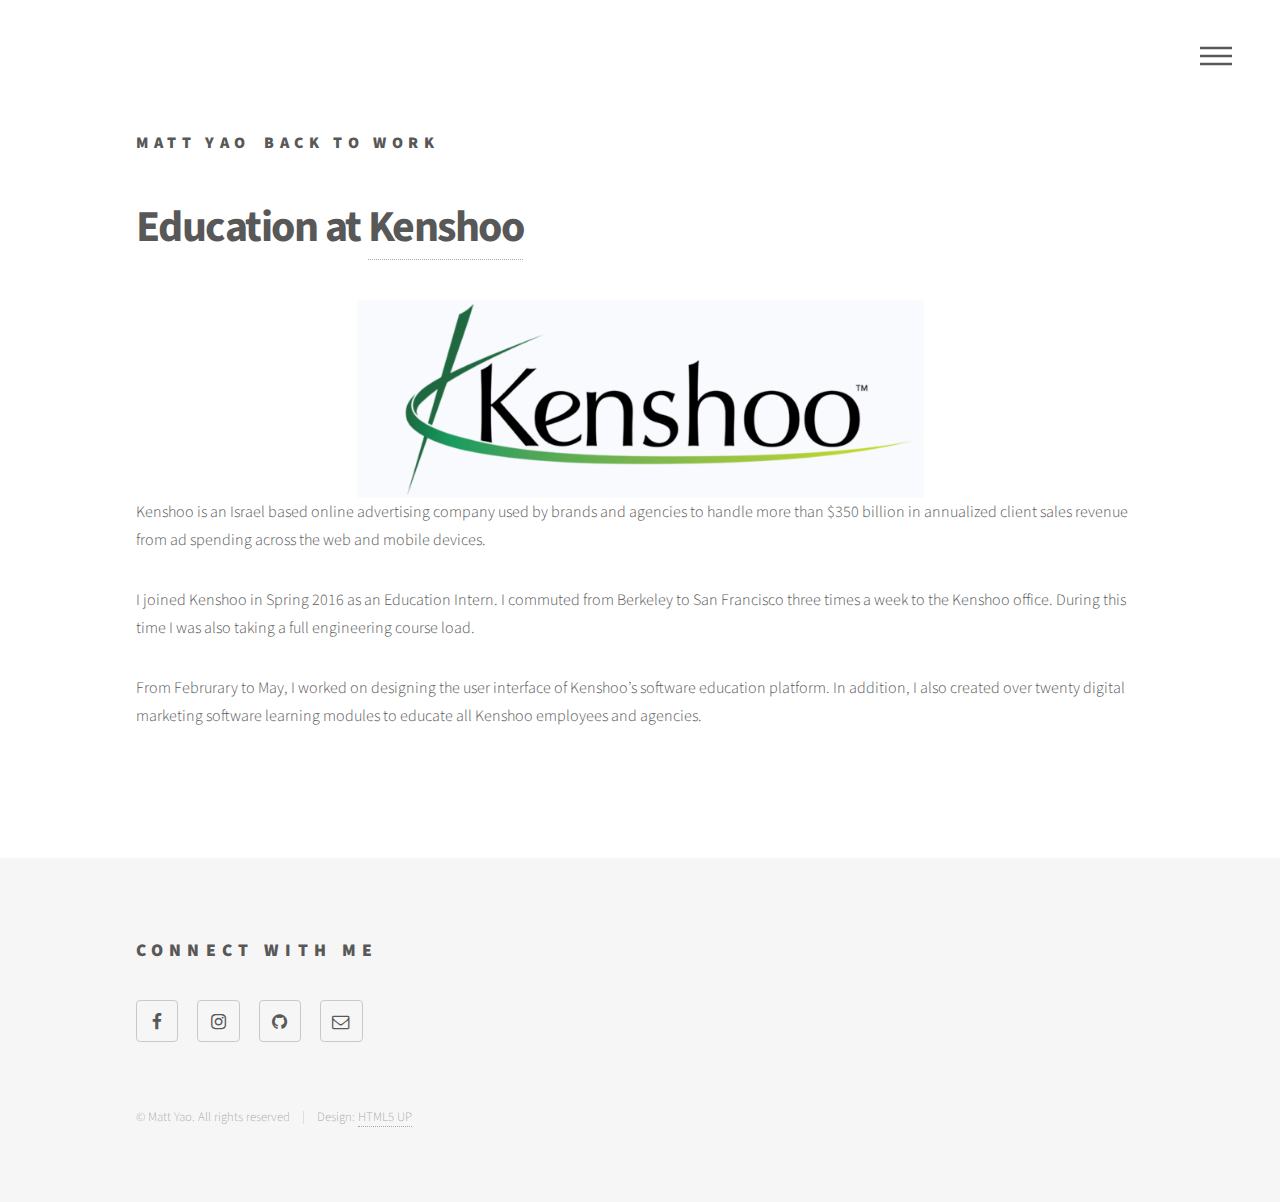
==== commit d5379cb0: "letsgetit" ====
--- a/kenshoo.html
+++ b/kenshoo.html
@@ -21,8 +21,11 @@
 				<!-- Header -->
 			<header id="header">
 				<div class="inner">
+					<a href="index.html" class="logo">
+						<span class="symbol"><span class="title">Matt Yao</span>
+					</a>
 					<a href="work.html" class="logo">
-						<span class="symbol"><span class="title">Matt Yao</span>
+						<span class="symbol"><span class="title">Back to work</span>
 					</a>
 					<nav>
 						<ul>
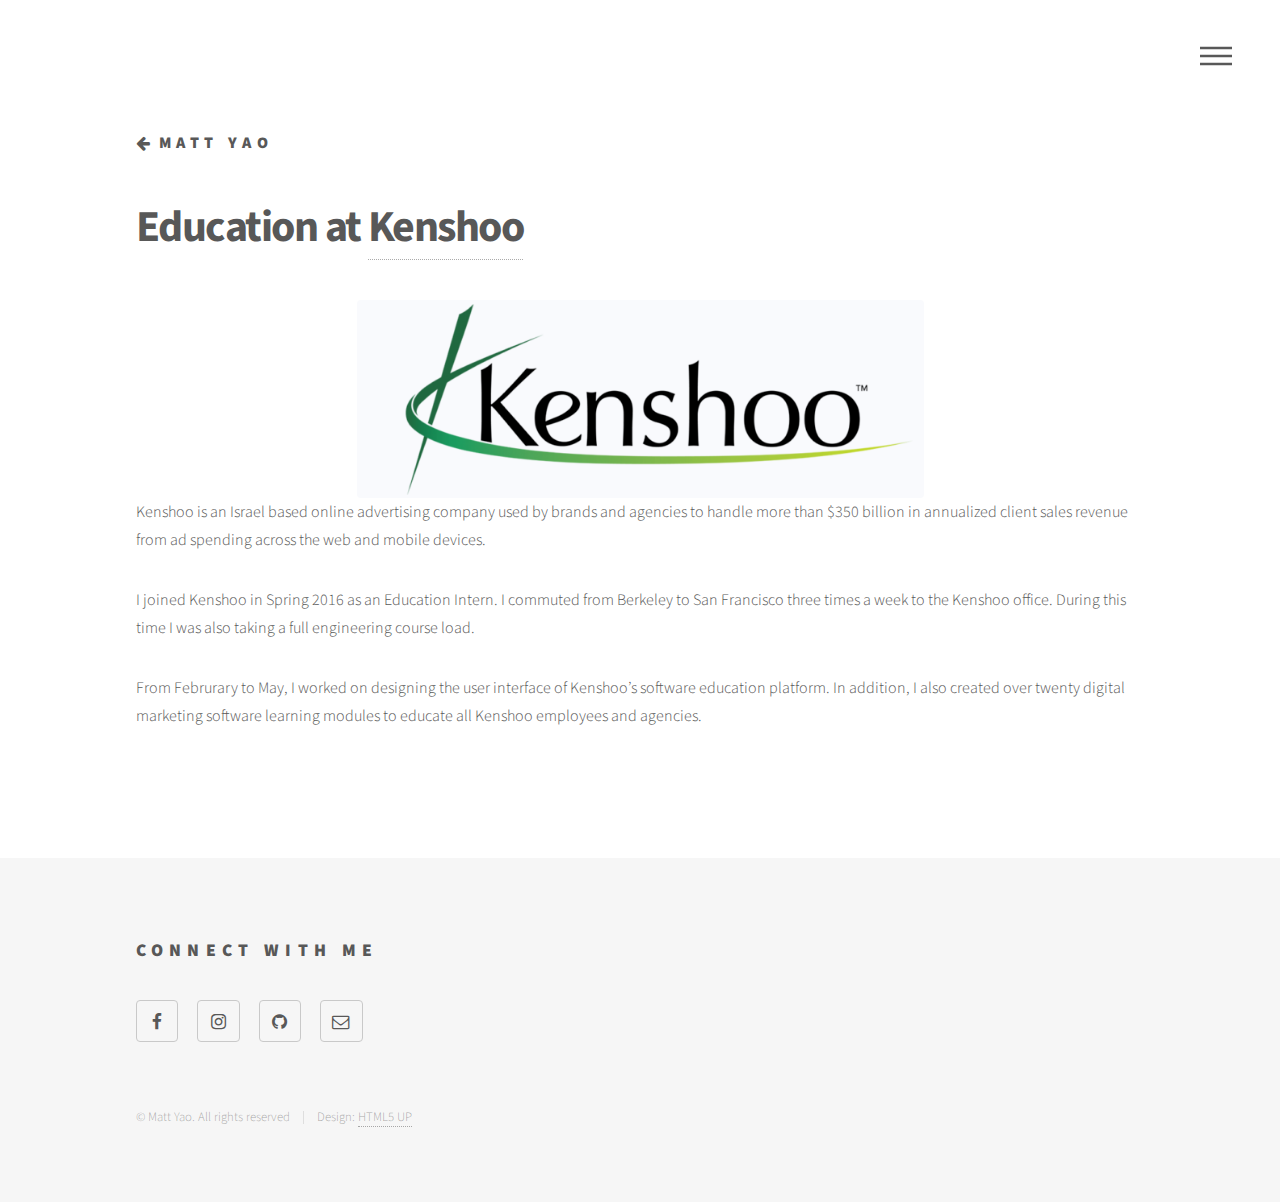
==== commit dd3253e2: "letsgetit" ====
--- a/kenshoo.html
+++ b/kenshoo.html
@@ -21,12 +21,13 @@
 				<!-- Header -->
 			<header id="header">
 				<div class="inner">
+					<a href="work.html" class="logo">
+						<span class="fa fa-arrow-left">
+					</a>
 					<a href="index.html" class="logo">
 						<span class="symbol"><span class="title">Matt Yao</span>
 					</a>
-					<a href="work.html" class="logo">
-						<span class="symbol"><span class="title">Back to work</span>
-					</a>
+		
 					<nav>
 						<ul>
 							<li><a href="#menu">Menu</a></li>
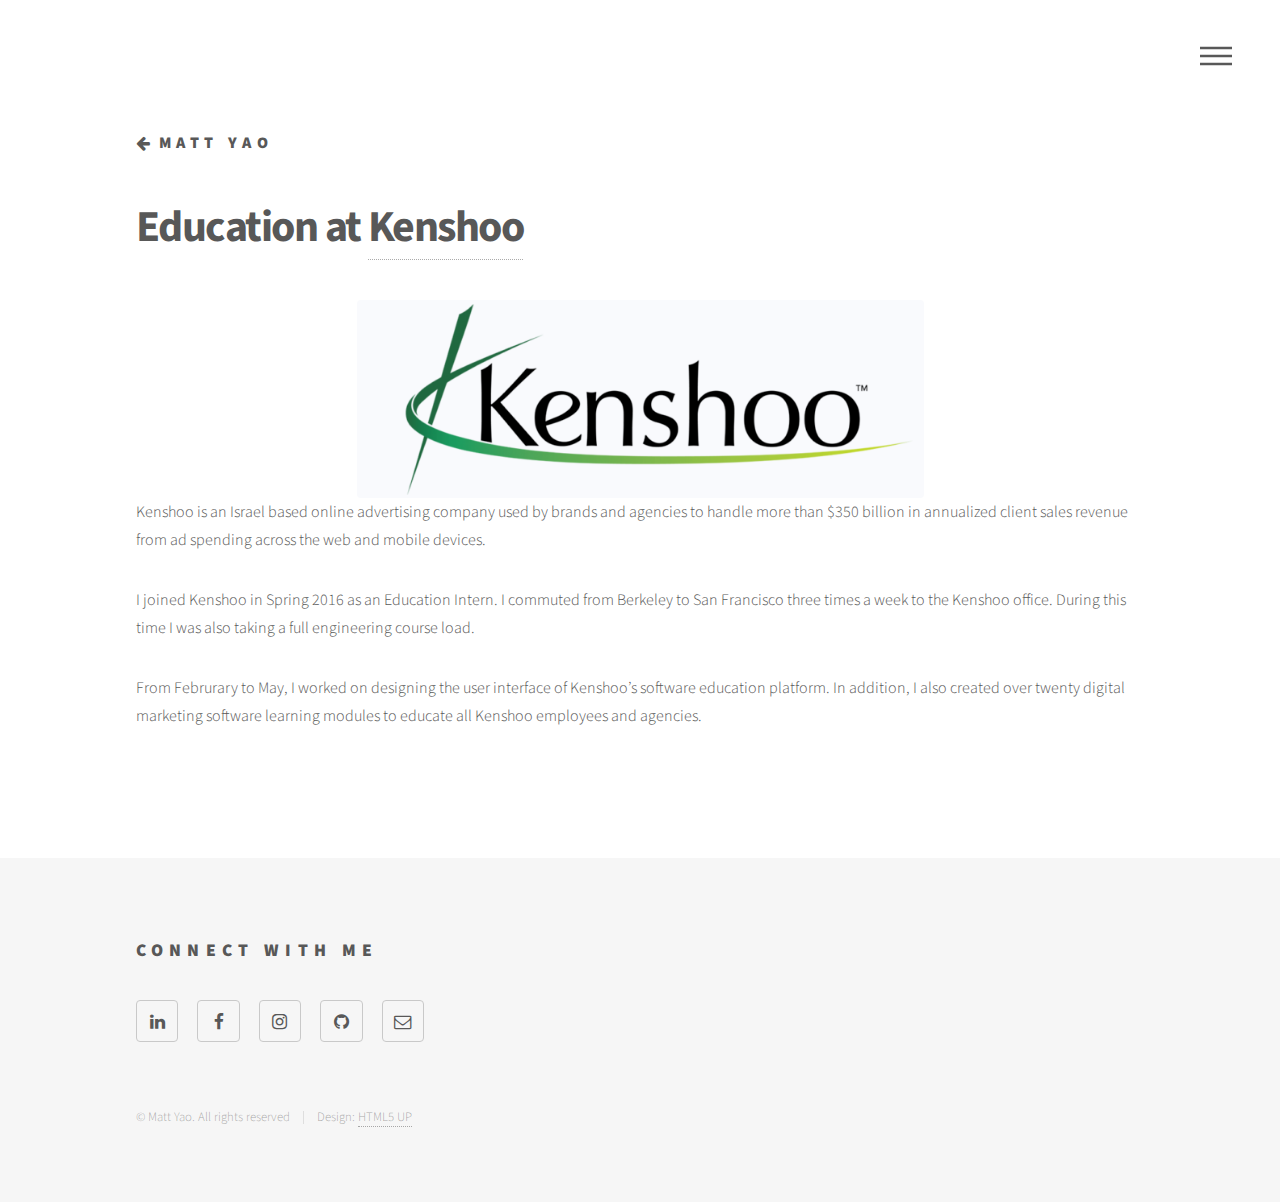
==== commit a819019a: "added linkedin button" ====
--- a/kenshoo.html
+++ b/kenshoo.html
@@ -85,13 +85,10 @@
 							<section>
 								<h2>Connect with me</h2>
 								<ul class="icons">
-									<!-- <li><a href="#" class="icon style2 fa-twitter"><span class="label">Twitter</span></a></li> -->
-									<li><a href="https://www.facebook.com/matt.r.yao" class="icon style2 fa-facebook"><span class="label">Facebook</span></a></li>
-									<li><a href="https://www.instagram.com/mattyao_/" class="icon style2 fa-instagram"><span class="label">Instagram</span></a></li>
-									<!-- <li><a href="#" class="icon style2 fa-dribbble"><span class="label">Dribbble</span></a></li> -->
-									<li><a href="https://github.com/mattyao" class="icon style2 fa-github"><span class="label">GitHub</span></a></li>
-									<!-- <li><a href="#" class="icon style2 fa-500px"><span class="label">500px</span></a></li> -->
-									<!-- <li><a href="#" class="icon style2 fa-phone"><span class="label">Phone</span></a></li> -->
+									<li><a href="https://linkedin.com/in/mattyao" target="_blank" class="icon style2 fa-linkedin"><span class="label">LinkedIn</span></a></li>
+									<li><a href="https://www.facebook.com/matt.r.yao" target="_blank" class="icon style2 fa-facebook"><span class="label">Facebook</span></a></li>
+									<li><a href="https://www.instagram.com/mattyao_/" target="_blank" class="icon style2 fa-instagram"><span class="label">Instagram</span></a></li>
+									<li><a href="https://github.com/mattyao" target="_blank" class="icon style2 fa-github"><span class="label">GitHub</span></a></li>
 									<li><a href="mailto:matt.r.yao@gmail.com" class="icon style2 fa-envelope-o"><span class="label">Email</span></a></li>
 								</ul>
 							</section>
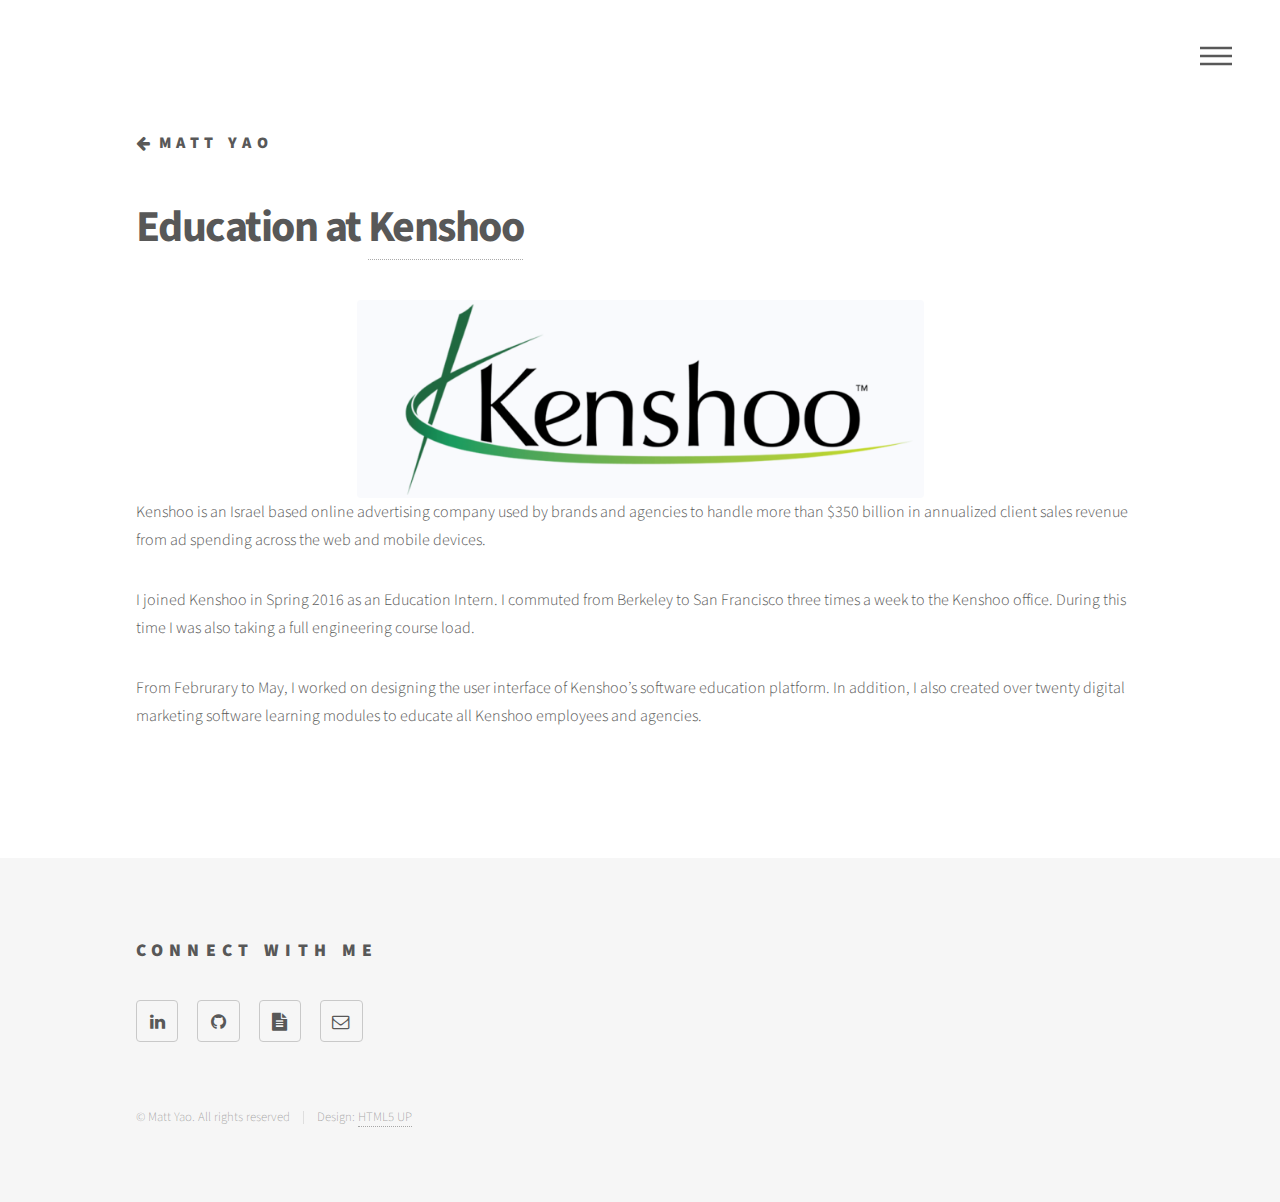
==== commit 7e03a8e0: "changed everything" ====
--- a/kenshoo.html
+++ b/kenshoo.html
@@ -7,6 +7,7 @@
 <html>
 	<head>
 		<title>Kenshoo</title>
+		<link rel="icon" href="favicon.ico">
 		<meta charset="utf-8" />
 		<meta name="viewport" content="width=device-width, initial-scale=1" />
 		<!--[if lte IE 8]><script src="assets/js/ie/html5shiv.js"></script><![endif]-->
@@ -21,7 +22,7 @@
 				<!-- Header -->
 			<header id="header">
 				<div class="inner">
-					<a href="work.html" class="logo">
+					<a href="index.html" class="logo">
 						<span class="fa fa-arrow-left">
 					</a>
 					<a href="index.html" class="logo">
@@ -86,9 +87,10 @@
 								<h2>Connect with me</h2>
 								<ul class="icons">
 									<li><a href="https://linkedin.com/in/mattyao" target="_blank" class="icon style2 fa-linkedin"><span class="label">LinkedIn</span></a></li>
-									<li><a href="https://www.facebook.com/matt.r.yao" target="_blank" class="icon style2 fa-facebook"><span class="label">Facebook</span></a></li>
-									<li><a href="https://www.instagram.com/mattyao_/" target="_blank" class="icon style2 fa-instagram"><span class="label">Instagram</span></a></li>
+									<!-- <li><a href="https://www.facebook.com/matt.r.yao" target="_blank" class="icon style2 fa-facebook"><span class="label">Facebook</span></a></li> -->
+									<!-- <li><a href="https://www.instagram.com/mattyao_/" target="_blank" class="icon style2 fa-instagram"><span class="label">Instagram</span></a></li> -->
 									<li><a href="https://github.com/mattyao" target="_blank" class="icon style2 fa-github"><span class="label">GitHub</span></a></li>
+									<li><a href="https://www.dropbox.com/s/7ufrwp08iwz422b/Matt%20Yao%20Resume.pdf?dl=0" target="_blank" class="icon style2 fa-file-text"><span class="label">Resume</a></li>
 									<li><a href="mailto:matt.r.yao@gmail.com" class="icon style2 fa-envelope-o"><span class="label">Email</span></a></li>
 								</ul>
 							</section>
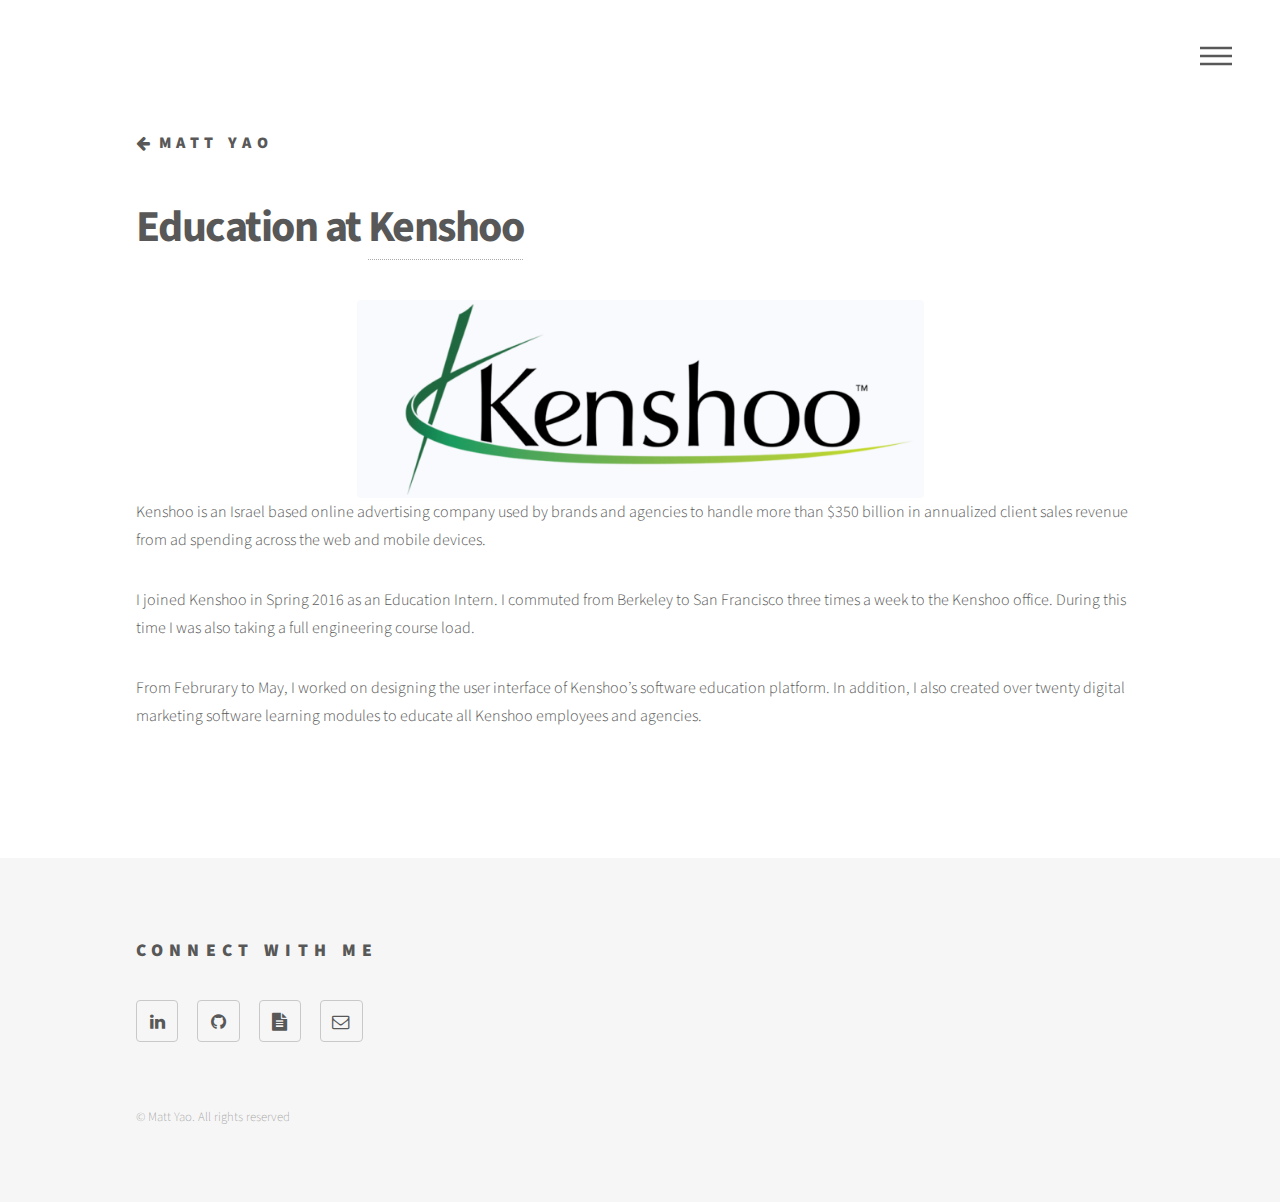
==== commit 1483ffaf: "got rid of some BS" ====
--- a/kenshoo.html
+++ b/kenshoo.html
@@ -95,7 +95,7 @@
 								</ul>
 							</section>
 							<ul class="copyright">
-								<li>&copy; Matt Yao. All rights reserved</li><li>Design: <a href="http://html5up.net">HTML5 UP</a></li>
+								<li>&copy; Matt Yao. All rights reserved</li>
 							</ul>
 						</div>
 					</footer>
